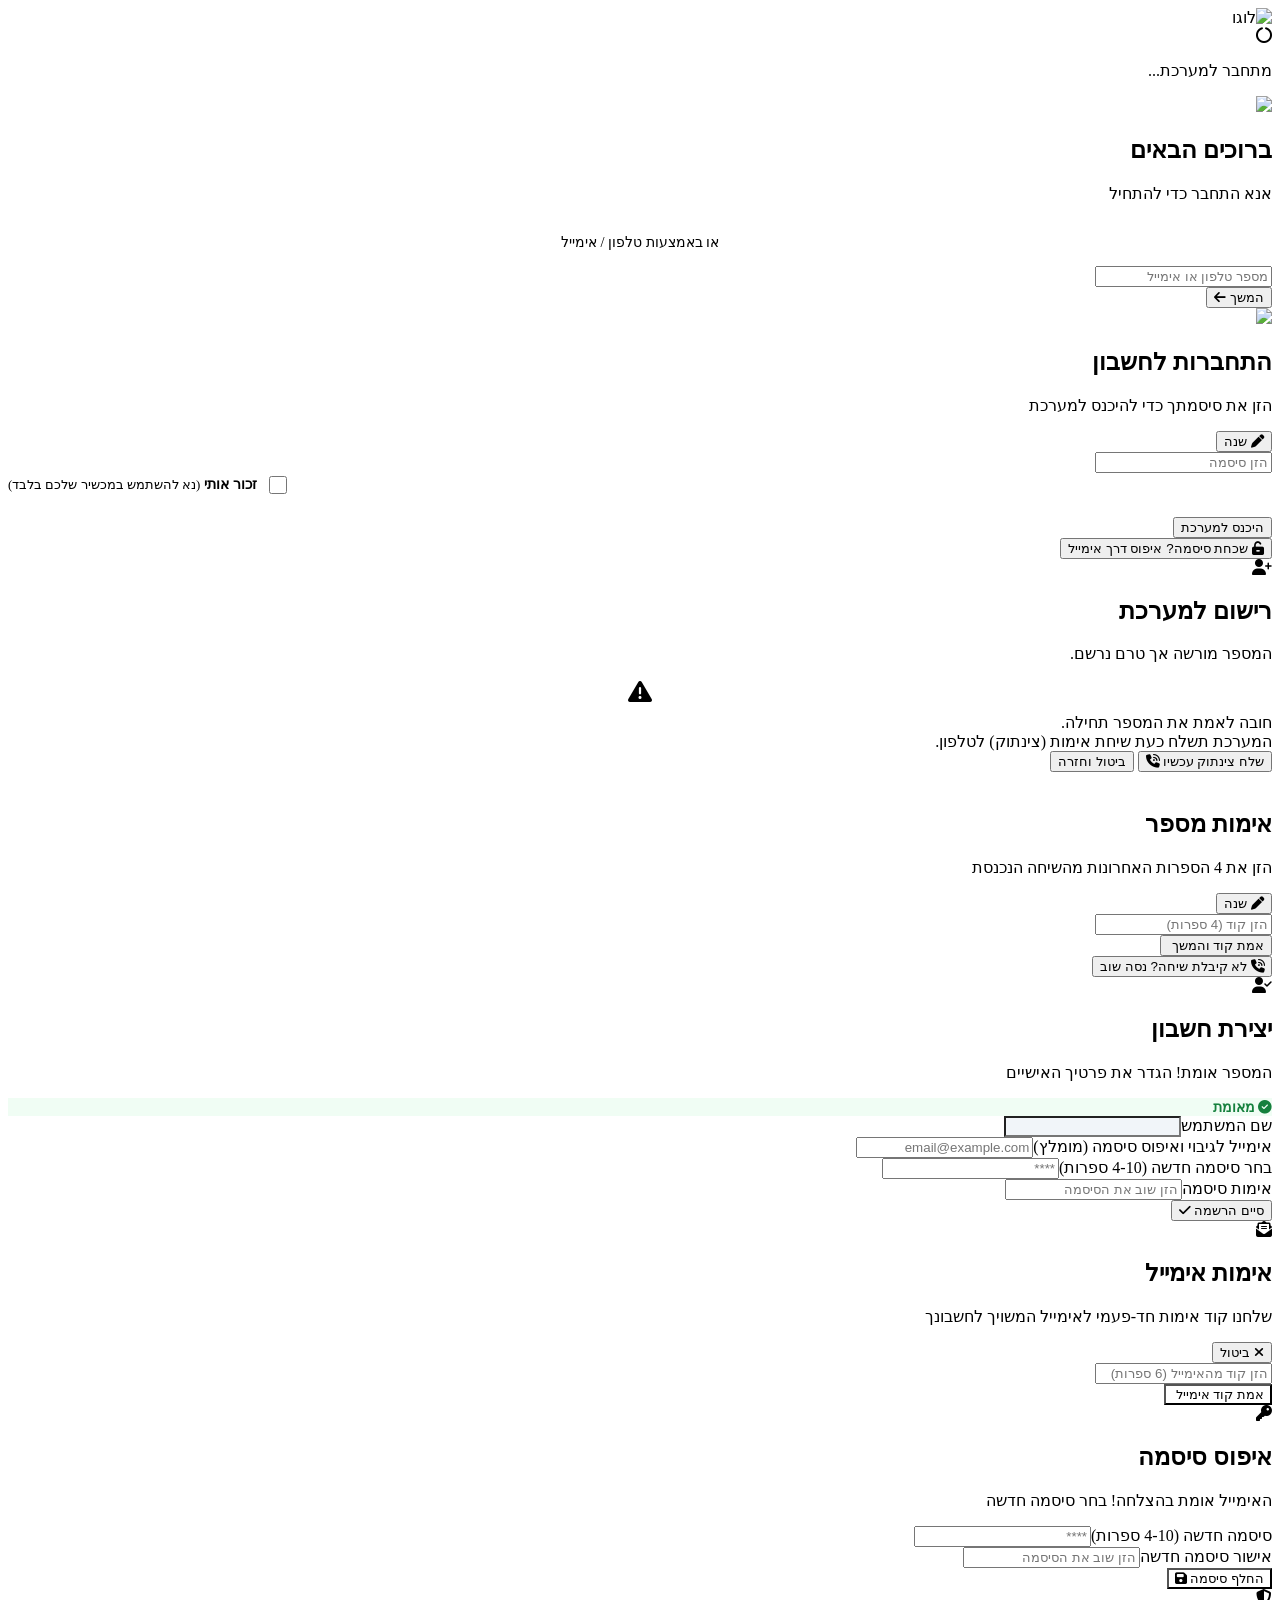
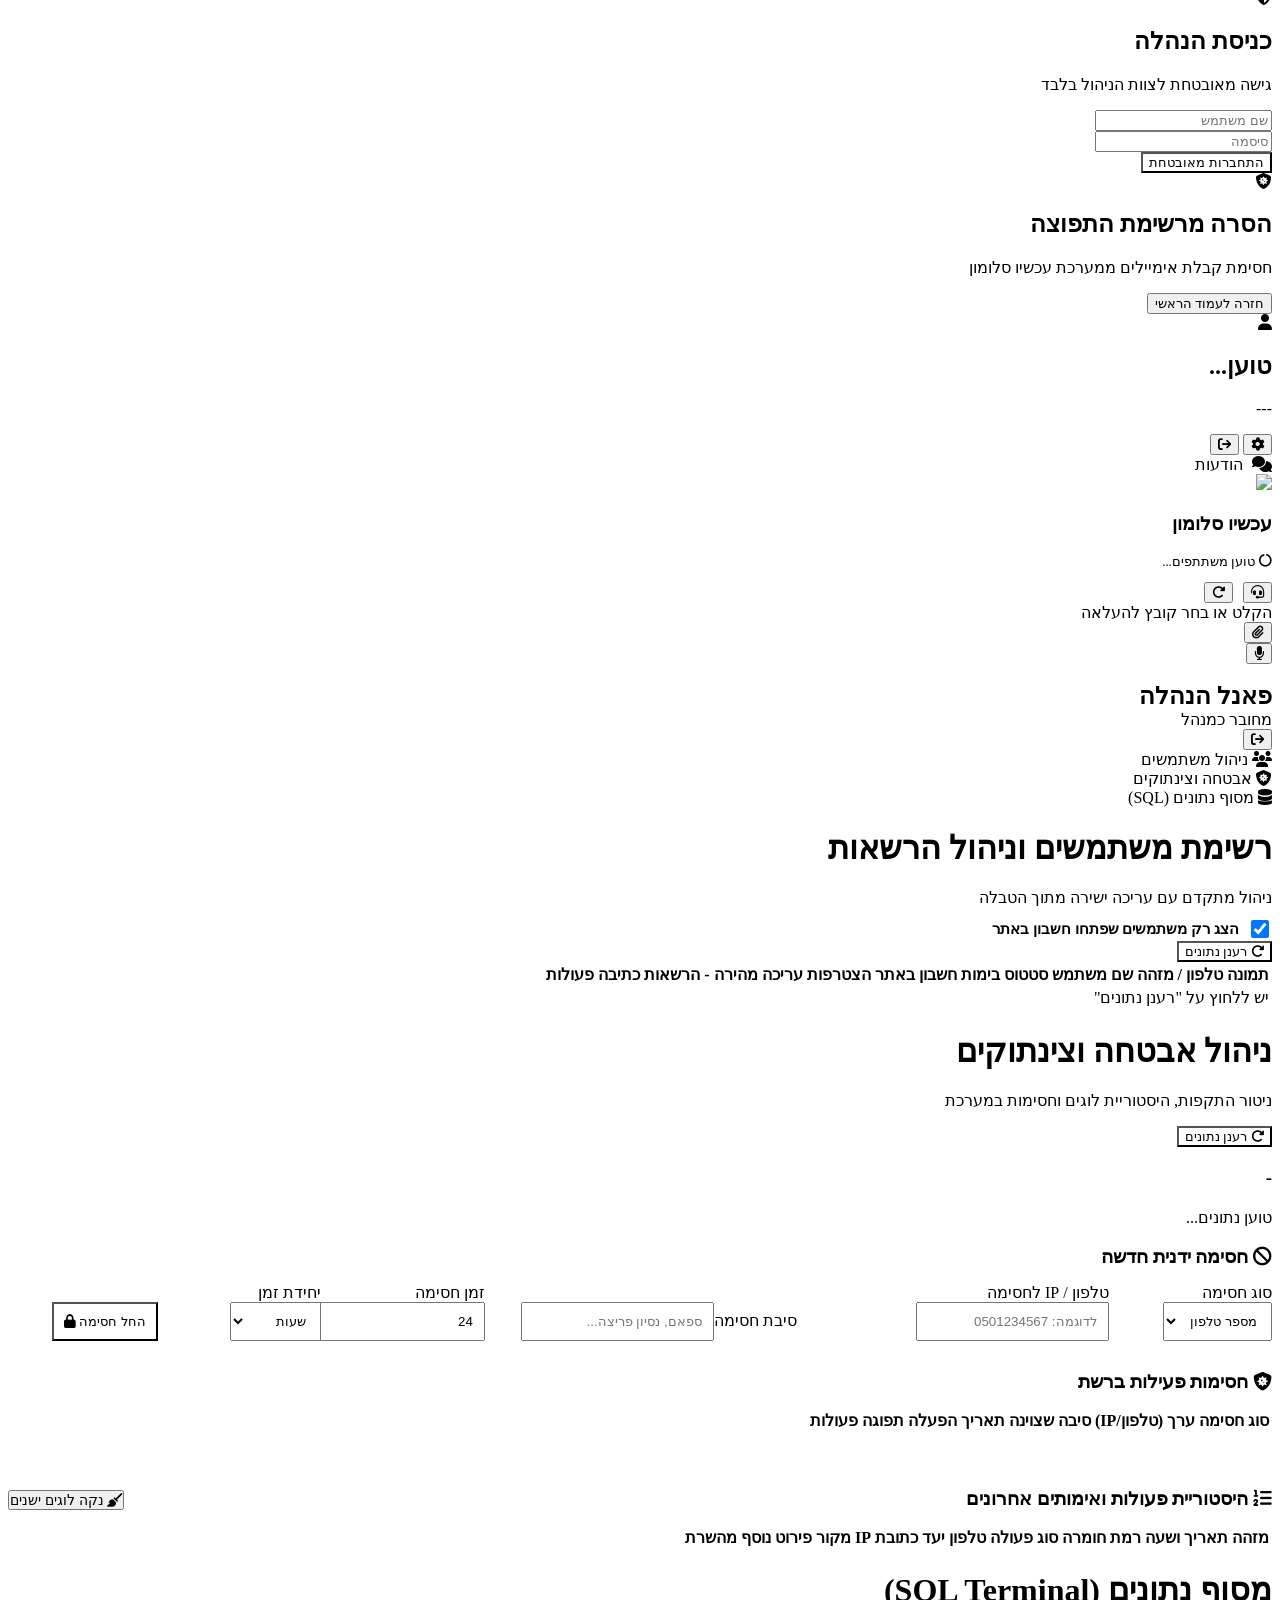
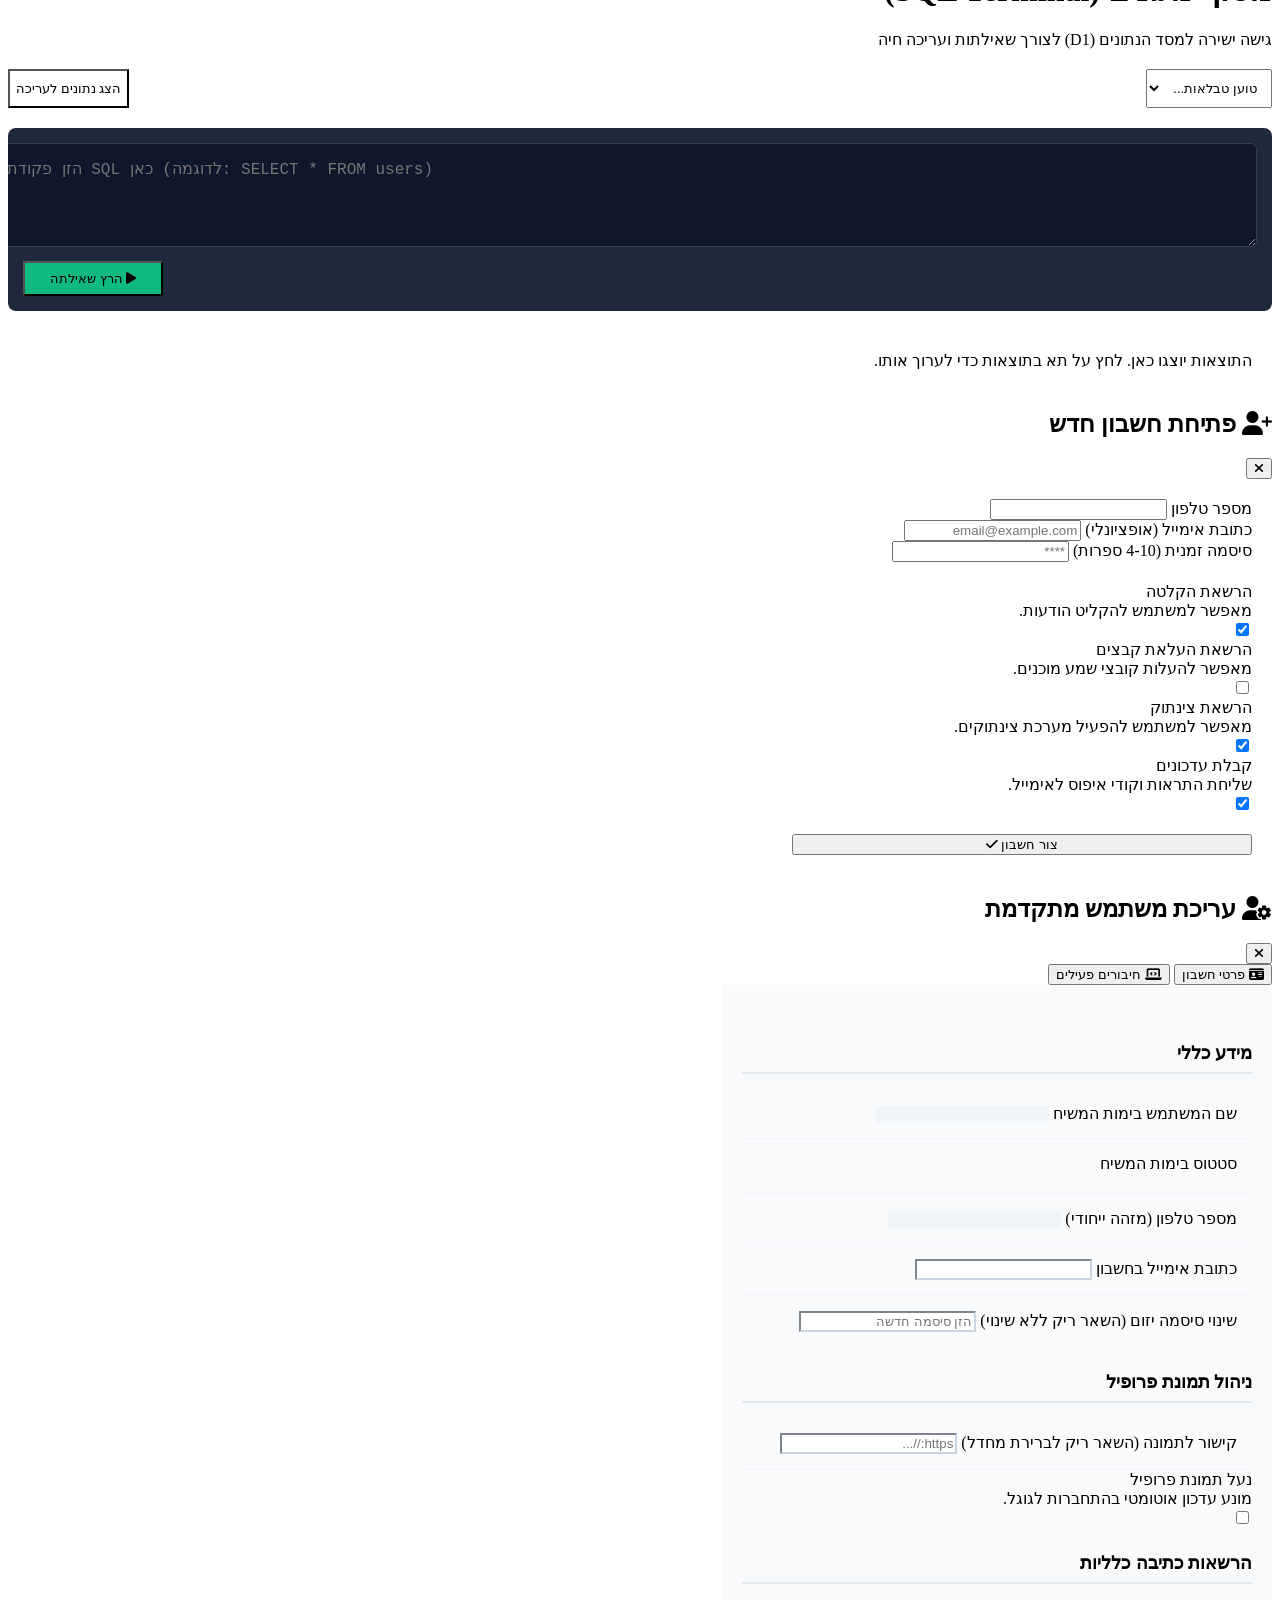
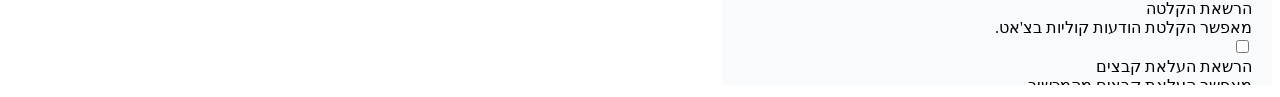
==== index.html @ b0373016 "Update index.html" ====
<!DOCTYPE html>
<html lang="he" dir="rtl">
<head>
    <meta charset="UTF-8">
    <meta name="viewport" content="width=device-width, initial-scale=1.0">
    <title>עכשיו סלומון</title>
    <link rel="icon" href="https://smt-tel-manager.netlify.app/salamon-logo.png" type="image/png">
    <link rel="stylesheet" href="https://cdnjs.cloudflare.com/ajax/libs/font-awesome/6.4.0/css/all.min.css">
    <link rel="stylesheet" href="/salamon/style.css">
    
    <script src="https://accounts.google.com/gsi/client" async defer></script>
    
    <style>
        @media (min-width: 769px) {
            .mobile-announcement-btn { display: none !important; }
        }
        @media (max-width: 768px) {
            .mobile-announcement-btn { 
                display: none !important; 
                align-items: center; 
                justify-content: center;
                background-color: var(--surface, #fff);
                color: var(--text-main, #333);
                border: 1px solid var(--border-color, #ccc);
                border-radius: 8px;
                padding: 6px 12px;
                font-size: 0.9rem;
                cursor: pointer;
            }
            .mobile-announcement-btn.active-btn {
                display: inline-flex !important;
                border-color: var(--secondary, #3b82f6);
                color: var(--secondary, #3b82f6);
            }
        }
        
        #admin-dash-view .app-main-area { overflow-y: auto !important; }
        #admin-dash-view .app-tab { overflow: visible !important; min-height: min-content; }

        /* SQL Terminal Styles */
        .sql-terminal {
            background: #1e293b;
            border-radius: 8px;
            padding: 15px;
            margin-bottom: 20px;
        }
        .sql-terminal textarea {
            width: 100%;
            background: #0f172a;
            color: #10b981;
            border: 1px solid #334155;
            padding: 15px;
            font-family: monospace;
            font-size: 1rem;
            border-radius: 6px;
            direction: ltr;
            resize: vertical;
        }
        .sql-terminal textarea:focus { outline: none; border-color: var(--secondary); }
        .sql-table th { background: #334155; color: #f8fafc; border-color: #475569; }
        .sql-table td { border-color: #e2e8f0; }
    </style>

    <script src="/salamon/client-main.js" defer></script>
    <script src="/salamon/client-auth.js" defer></script>
    <script src="/salamon/client-messages.js" defer></script>
    <script src="/salamon/client-audio.js" defer></script>
    <script src="/salamon/client-settings.js" defer></script>
    <script src="/salamon/client-admin.js" defer></script>
    <script src="/salamon/client-admin-advanced.js" defer></script>
    <script src="/salamon/client-ads.js" defer></script>
    <script src="/salamon/client-admin-ads.js" defer></script>
    <script src="/salamon/client-admin-chat.js" defer></script>
    <script src="/salamon/client-user-chat.js" defer></script>
</head>
<body>
    <div id="toast-container"></div>
    
    <div class="app-wrapper">
        <main id="initial-loader" class="view-section active">
            <div class="loader-container">
                <div class="auth-logo pulse-anim"><img src="https://smt-tel-manager.netlify.app/salamon-logo.png" alt="לוגו" class="protected-logo" draggable="false"></div>
                <i class="fa-solid fa-circle-notch fa-spin loader-spinner"></i>
                <p>מתחבר למערכת...</p>
            </div>
        </main>

        <main id="auth-layout" class="view-section">
            <div class="auth-container">
                <section id="init-view" class="auth-card">
                    <div class="auth-logo"><img src="https://smt-tel-manager.netlify.app/salamon-logo.png" class="protected-logo" draggable="false"></div>
                    <h2>ברוכים הבאים</h2>
                    <p class="subtitle">אנא התחבר כדי להתחיל</p>
                    <div id="alert-init" class="alert-box"></div>
                    <div id="googleSignInContainer" style="display: flex; justify-content: center; margin-bottom: 15px; margin-top: 15px;"></div>
                    <div class="divider" style="text-align: center; margin: 15px 0; color: var(--text-light); font-size: 0.9rem; position: relative;">
                        <span style="background: var(--surface); padding: 0 10px; position: relative; z-index: 1;">או באמצעות טלפון / אימייל</span>
                        <div style="position: absolute; top: 50%; left: 0; right: 0; height: 1px; background: var(--border-color); z-index: 0;"></div>
                    </div>
                    <form onsubmit="event.preventDefault(); checkIdentifier(event);">
                        <div class="form-group"><input type="text" id="init_id" required placeholder="מספר טלפון או אימייל" class="center-text ltr-input input-modern"></div>
                        <button type="submit" id="btn-init" class="btn-primary">המשך <i class="fa-solid fa-arrow-left"></i></button>
                    </form>
                </section>

                <section id="login-view" class="auth-card">
                    <div class="auth-logo"><img src="https://smt-tel-manager.netlify.app/salamon-logo.png" class="protected-logo" draggable="false"></div>
                    <h2>התחברות לחשבון</h2>
                    <p class="subtitle">הזן את סיסמתך כדי להיכנס למערכת</p>
                    <div id="alert-login" class="alert-box"></div>
                    <div class="locked-input-container"><span id="login_display_id"></span><button type="button" onclick="goBackToInit()"><i class="fa-solid fa-pen"></i> שנה</button></div>
                    <form onsubmit="event.preventDefault(); userLogin(event);">
                        <div class="form-group"><input type="password" id="login_pass" required placeholder="הזן סיסמה" class="input-modern center-text ltr-input"></div>
                        <div class="form-group" style="display: flex; align-items: center; justify-content: flex-start; gap: 8px; flex-direction: row-reverse; margin-bottom: 20px;">
                            <label for="login_remember" style="margin: 0; cursor: pointer; color: var(--text-main); font-weight: 600; font-size: 0.9rem;">זכור אותי <span style="color: var(--danger); font-size: 0.8rem; font-weight: normal;">(נא להשתמש במכשיר שלכם בלבד)</span></label>
                            <input type="checkbox" id="login_remember" style="width: 18px; height: 18px; cursor: pointer; accent-color: var(--play-out);">
                        </div>
                        <button type="submit" id="btn-login" class="btn-primary">היכנס למערכת</button>
                    </form>
                    <button type="button" class="btn-text forgot-pass-btn" id="btn-forgot-pass" onclick="forgotPassword()"><i class="fa-solid fa-unlock-keyhole"></i> שכחת סיסמה? איפוס דרך אימייל</button>
                </section>

                <section id="pre-verify-view" class="auth-card">
                    <div class="auth-icon"><i class="fa-solid fa-user-plus"></i></div>
                    <h2>רישום למערכת</h2>
                    <p class="subtitle">המספר <span id="pre_verify_phone" dir="ltr" style="font-weight:bold; color:var(--play-out);"></span> מורשה אך טרם נרשם.</p>
                    <div id="alert-pre-verify" class="alert-box"></div>
                    <div class="warning-box"><i class="fa-solid fa-triangle-exclamation" style="display:block; text-align:center; font-size:1.5rem; margin-bottom:10px;"></i> חובה לאמת את המספר תחילה.<br>המערכת תשלח כעת שיחת אימות (צינתוק) לטלפון.</div>
                    <button type="button" id="btn-approve-tzintuk" class="btn-primary" onclick="approveVerification()">שלח צינתוק עכשיו <i class="fa-solid fa-phone-volume"></i></button>
                    <button type="button" class="btn-text" onclick="goBackToInit()">ביטול וחזרה</button>
                </section>

                <section id="verify-view" class="auth-card">
                    <div class="auth-icon"><i class="fa-solid fa-phone-shield"></i></div>
                    <h2>אימות מספר</h2>
                    <p class="subtitle">הזן את 4 הספרות האחרונות מהשיחה הנכנסת</p>
                    <div id="alert-verify" class="alert-box"></div>
                    <div class="locked-input-container"><span id="verify_display_phone" dir="ltr" style="color: var(--play-out);"></span><button type="button" onclick="goBackToInit()"><i class="fa-solid fa-pen"></i> שנה</button></div>
                    <form onsubmit="event.preventDefault(); verifyPhoneCode(event);">
                        <div class="form-group"><input type="text" id="verify_code" required placeholder="הזן קוד (4 ספרות)" class="center-text ltr-input input-modern" maxlength="6"></div>
                        <button type="submit" id="btn-verify" class="btn-primary">אמת קוד והמשך <i class="fa-solid fa-shield-check"></i></button>
                    </form>
                    <button type="button" class="btn-text" onclick="resendVerification()"><i class="fa-solid fa-phone-volume"></i> לא קיבלת שיחה? נסה שוב</button>
                </section>

                <section id="register-view" class="auth-card">
                    <div class="auth-icon"><i class="fa-solid fa-user-check"></i></div>
                    <h2>יצירת חשבון</h2>
                    <p class="subtitle">המספר אומת! הגדר את פרטיך האישיים</p>
                    <div id="alert-register" class="alert-box"></div>
                    <div class="locked-input-container" style="background: #f0fdf4; border-color: #bbf7d0;"><span id="reg_display_phone"></span><span style="font-size: 0.85rem; color: #15803d; font-weight:bold;"><i class="fa-solid fa-circle-check"></i> מאומת</span></div>
                    <form onsubmit="event.preventDefault(); userRegister(event);">
                        <div class="form-group"><label>שם המשתמש</label><input type="text" id="reg_name" readonly class="input-modern" style="background:#f1f5f9; color:#64748b; cursor:not-allowed;"></div>
                        <div class="form-group"><label>אימייל לגיבוי ואיפוס סיסמה (מומלץ)</label><input type="email" id="reg_email" placeholder="email@example.com" class="ltr-input input-modern"></div>
                        <div class="form-group"><label>בחר סיסמה חדשה (4-10 ספרות)</label><input type="password" id="reg_password" required placeholder="****" class="input-modern center-text ltr-input"></div>
                        <div class="form-group"><label>אימות סיסמה</label><input type="password" id="reg_password_confirm" required placeholder="הזן שוב את הסיסמה" class="input-modern center-text ltr-input"></div>
                        <button type="submit" id="btn-register" class="btn-primary">סיים הרשמה <i class="fa-solid fa-check"></i></button>
                    </form>
                </section>

                <section id="reset-verify-view" class="auth-card">
                    <div class="auth-icon" style="color: var(--secondary);"><i class="fa-solid fa-envelope-open-text"></i></div>
                    <h2>אימות אימייל</h2>
                    <p class="subtitle">שלחנו קוד אימות חד-פעמי לאימייל המשויך לחשבונך</p>
                    <div id="alert-reset-verify" class="alert-box"></div>
                    <div class="locked-input-container"><span id="reset_display_id" dir="ltr"></span><button type="button" onclick="goBackToInit()"><i class="fa-solid fa-xmark"></i> ביטול</button></div>
                    <form onsubmit="event.preventDefault(); verifyResetCode(event);">
                        <div class="form-group"><input type="text" id="reset_verify_code" required placeholder="הזן קוד מהאימייל (6 ספרות)" class="center-text ltr-input input-modern" maxlength="6"></div>
                        <button type="submit" id="btn-reset-verify" class="btn-primary" style="background: var(--secondary);">אמת קוד אימייל <i class="fa-solid fa-shield-check"></i></button>
                    </form>
                </section>

                <section id="reset-confirm-view" class="auth-card">
                    <div class="auth-icon" style="color: var(--secondary);"><i class="fa-solid fa-key"></i></div>
                    <h2>איפוס סיסמה</h2>
                    <p class="subtitle">האימייל אומת בהצלחה! בחר סיסמה חדשה</p>
                    <div id="alert-reset-confirm" class="alert-box"></div>
                    <form onsubmit="event.preventDefault(); confirmNewPassword(event);">
                        <div class="form-group"><label>סיסמה חדשה (4-10 ספרות)</label><input type="password" id="new_reset_pass" required placeholder="****" class="input-modern center-text ltr-input"></div>
                        <div class="form-group"><label>אישור סיסמה חדשה</label><input type="password" id="new_reset_pass_confirm" required placeholder="הזן שוב את הסיסמה" class="input-modern center-text ltr-input"></div>
                        <button type="submit" id="btn-reset-confirm" class="btn-primary" style="background: var(--secondary);">החלף סיסמה <i class="fa-solid fa-floppy-disk"></i></button>
                    </form>
                </section>

                <section id="admin-login-view" class="auth-card">
                    <div class="auth-icon" style="color: var(--secondary);"><i class="fa-solid fa-shield-halved"></i></div>
                    <h2>כניסת הנהלה</h2>
                    <p class="subtitle">גישה מאובטחת לצוות הניהול בלבד</p>
                    <div id="alert-admin-login" class="alert-box"></div>
                    <form onsubmit="event.preventDefault(); adminLogin(event);">
                        <div class="form-group"><input type="text" id="admin_user" required placeholder="שם משתמש" class="ltr-input input-modern"></div>
                        <div class="form-group"><input type="password" id="admin_pass" required placeholder="סיסמה" class="input-modern ltr-input"></div>
                        <button type="submit" id="btn-admin-login" class="btn-primary" style="background: var(--secondary);">התחברות מאובטחת</button>
                    </form>
                </section>

                <section id="unsubscribe-view" class="auth-card">
                    <div class="auth-icon" style="color: var(--danger);"><i class="fa-solid fa-shield-virus"></i></div>
                    <h2 style="color: var(--danger);">הסרה מרשימת התפוצה</h2>
                    <p class="subtitle">חסימת קבלת אימיילים ממערכת עכשיו סלומון</p>
                    <div id="alert-unsubscribe" class="alert-box"></div>
                    <div id="unsubscribe-details" style="display: none; background: #f8fafc; border: 1px solid #e2e8f0; border-radius: 8px; padding: 15px; text-align: right; margin-bottom: 20px;">
                        <p style="margin-bottom: 10px; font-size: 0.95rem; color: var(--text-main);">הקישור שברשותך אומת. הפעולה תחסום לאלתר שליחת הודעות מערכת לכתובת:</p>
                        <div style="font-weight: 700; font-size: 1.1rem; color: var(--danger); margin-bottom: 15px; direction: ltr; text-align: center;" id="unsub_email_display"></div>
                        <p style="font-size: 0.85rem; color: var(--text-light); margin-bottom: 5px;">חשבון מקושר: <span id="unsub_name_display" style="font-weight: bold;"></span></p>
                        <p style="font-size: 0.85rem; color: var(--text-light);">טלפון מזוהה: <span id="unsub_phone_display" dir="ltr" style="font-weight: bold;"></span></p>
                    </div>
                    <button type="button" id="btn-confirm-unsubscribe" class="btn-primary" style="background: var(--danger); display: none;" onclick="confirmUnsubscribeAction()">כן, חסום כתובת זו <i class="fa-solid fa-lock"></i></button>
                    <button type="button" class="btn-text" onclick="window.location.href='/salamon'">חזרה לעמוד הראשי</button>
                </section>
            </div>
        </main>

        <main id="user-dash-view" class="view-section app-layout">
            <aside class="app-sidebar">
                <div class="sidebar-header">
                    <div class="user-profile-wrap">
                        <div class="avatar"><i class="fa-solid fa-user"></i></div>
                        <div class="user-details">
                            <h2 id="ui-user-name">טוען...</h2>
                            <p id="ui-user-phone">---</p>
                        </div>
                        <div id="ui-auth-badges" style="display: flex; flex-direction: column; gap: 4px; margin-right: 8px;"></div>
                    </div>
                    <div class="sidebar-actions">
                        <span id="ui-tzintuk-icon" style="font-size: 1.05rem; display: flex; align-items: center; margin-left: 4px;"></span>
                        <button title="הגדרות חשבון מתקדמות" onclick="openUserSettingsModal()"><i class="fa-solid fa-gear"></i></button>
                        <button title="התנתק" class="logout-btn" onclick="logout()"><i class="fa-solid fa-arrow-right-from-bracket"></i></button>
                    </div>
                </div>
                <nav class="nav-menu">
                    <div class="nav-item active" id="tab-btn-messages" onclick="switchUserTab('messages')"><i class="fa-solid fa-comments"></i> <span style="margin-right: 5px;">הודעות</span></div>
                </nav>
                <div id="desktop-announcement" class="desktop-announcement-box"></div>
            </aside>

            <div class="app-main-area">
                <div id="tab-messages" class="app-tab active">
                    <div class="chat-header-fixed">
                        <div class="header-title-group">
                            <div class="header-icon"><img src="https://smt-tel-manager.netlify.app/salamon-logo.png" class="protected-logo" draggable="false"></div>
                            <div class="header-title">
                                <h3>עכשיו סלומון</h3>
                                <p id="header-system-stats" style="color: var(--text-light); font-size: 0.8rem; display: flex; align-items: center;"><i class="fa-solid fa-circle-notch fa-spin" style="margin-left: 4px;"></i> טוען משתתפים...</p>
                            </div>
                        </div>
                        <div style="display: flex; align-items: center; gap: 10px;">
                            <button class="mobile-announcement-btn" id="mobile-announcement-btn-id" onclick="openAnnouncementModal()"><i class="fa-solid fa-bullhorn"></i> <span style="margin-right:4px;">מודעה</span></button>
                            
                            <!-- כפתור הצ'אט החדש -->
                            <button class="icon-btn" id="user-chat-open-btn" onclick="openUserChatModal()" style="position:relative;" title="צ'אט עם ההנהלה">
                                <i class="fa-solid fa-headset"></i>
                                <span id="user-chat-badge" style="display:none; position:absolute; top:-4px; right:-4px; background:var(--danger); color:white; border-radius:50%; width:18px; height:18px; font-size:10px; font-weight:bold; align-items:center; justify-content:center; border: 2px solid var(--header-bg);">0</span>
                            </button>
                            
                            <button class="icon-btn" onclick="loadMessages(); loadSystemStats();" title="רענן"><i class="fa-solid fa-rotate-right"></i></button>
                        </div>
                    </div>
                    <div id="messages-container"></div>
                    <div id="chat-upload-area" class="chat-upload-area">
                        <div class="chat-input-wrapper">
                            <div class="upload-status" id="chat-upload-status">הקלט או בחר קובץ להעלאה</div>
                            <button class="upload-btn attach-btn" id="chat-attach-btn" onclick="attemptFileUpload()" title="בחר קובץ מהמכשיר"><i class="fa-solid fa-paperclip"></i></button>
                            <input type="file" id="chat-file-input" accept="audio/*" style="display: none;" onchange="handleFileUpload(event)">
                        </div>
                        <button class="upload-btn record-btn" id="chat-record-btn" onclick="toggleChatRecording()" title="הקלט הודעה"><i class="fa-solid fa-microphone"></i></button>
                    </div>
                </div>
            </div>
        </main>

        <main id="admin-dash-view" class="view-section app-layout">
            <aside class="app-sidebar" style="border-top: 4px solid var(--secondary);">
                <div class="sidebar-header">
                    <div class="user-profile-wrap">
                        <div class="avatar" style="background: var(--secondary); border: none;"><i class="fa-solid fa-shield-halved" style="color:white;"></i></div>
                        <div class="user-details"><h2 style="margin:0; padding:0;">פאנל הנהלה</h2><p style="margin:0; padding:0;">מחובר כמנהל</p></div>
                    </div>
                    <div class="sidebar-actions">
                        <button title="התנתק" class="logout-btn" onclick="logout()"><i class="fa-solid fa-arrow-right-from-bracket"></i></button>
                    </div>
                </div>
                <nav class="nav-menu admin-sidebar-menu">
                    <div class="nav-item active" id="tab-btn-users" onclick="switchAdminTab('users')"><i class="fa-solid fa-users"></i> <span>ניהול משתמשים</span></div>
                    <div class="nav-item" id="tab-btn-tzintuk" onclick="switchAdminTab('tzintuk')"><i class="fa-solid fa-shield-virus"></i> <span>אבטחה וצינתוקים</span></div>
                    <div class="nav-item" id="tab-btn-sql" onclick="switchAdminTab('sql')"><i class="fa-solid fa-database"></i> <span>מסוף נתונים (SQL)</span></div>
                </nav>
            </aside>

            <div class="app-main-area" style="background: #fff;">
                <div id="tab-admin-users" class="app-tab scrollable-tab active">
                    <div class="admin-top-bar">
                        <div>
                            <h1>רשימת משתמשים וניהול הרשאות</h1>
                            <p class="subtitle" style="margin-bottom: 5px;">ניהול מתקדם עם עריכה ישירה מתוך הטבלה</p>
                            <label style="display: flex; align-items: center; gap: 8px; margin-top: 10px; font-weight: bold; cursor: pointer; font-size: 0.95rem; color: var(--secondary);">
                                <input type="checkbox" id="filter_web_users" checked onchange="renderAdminUsersTable()" style="width: 18px; height: 18px; accent-color: var(--secondary);">
                                הצג רק משתמשים שפתחו חשבון באתר
                            </label>
                        </div>
                        <button onclick="loadAdminUsers()" class="btn-primary small-btn" id="btn-refresh-users" style="width: auto; background: var(--secondary);"><i class="fa-solid fa-rotate-right"></i> רענן נתונים</button>
                    </div>
                    <div class="table-wrapper">
                        <table class="modern-table">
                            <thead><tr>
                                <th>תמונה</th>
                                <th>טלפון / מזהה</th>
                                <th>שם משתמש</th>
                                <th>סטטוס בימות</th>
                                <th>חשבון באתר</th>
                                <th>הצטרפות</th>
                                <th style="text-align: center;">עריכה מהירה - הרשאות כתיבה</th>
                                <th>פעולות</th>
                            </tr></thead>
                            <tbody id="admin-users-table-body"><tr><td colspan="8" class="empty-state">יש ללחוץ על "רענן נתונים"</td></tr></tbody>
                        </table>
                    </div>
                </div>

                <div id="tab-admin-tzintuk" class="app-tab scrollable-tab">
                    <div class="admin-top-bar" style="margin-bottom: 20px;">
                        <div><h1>ניהול אבטחה וצינתוקים</h1><p class="subtitle">ניטור התקפות, היסטוריית לוגים וחסימות במערכת</p></div>
                        <button onclick="refreshTzintukData()" id="btn-refresh-tzintuk" class="btn-primary small-btn" style="width: auto; background: var(--text-main);"><i class="fa-solid fa-rotate-right"></i> רענן נתונים</button>
                    </div>
                    <div class="dashboard-stats" id="security-stats"><div class="stat-card"><div class="stat-info"><h3>-</h3><p>טוען נתונים...</p></div></div></div>
                    <div class="settings-card" style="max-width: 100%; border-color: var(--danger); margin-bottom: 30px;">
                        <h3 style="color: var(--danger); margin-bottom: 15px;"><i class="fa-solid fa-ban"></i> חסימה ידנית חדשה</h3>
                        <form id="manual-block-form" onsubmit="submitManualBlock(event);" style="display: flex; flex-wrap: wrap; gap: 15px; align-items: flex-end;">
                            <div class="form-group" style="flex: 1; min-width: 120px; margin:0;"><label>סוג חסימה</label><select id="block_type" class="input-modern" style="padding: 10px;"><option value="phone">מספר טלפון</option><option value="ip">כתובת IP</option></select></div>
                            <div class="form-group" style="flex: 2; min-width: 200px; margin:0;"><label>טלפון / IP לחסימה</label><input type="text" id="block_value" required class="ltr-input input-modern" style="padding: 10px;" placeholder="לדוגמה: 0501234567"></div>
                            <div class="form-group" style="flex: 2; min-width: 200px; margin:0;"><label>סיבת חסימה</label><input type="text" id="block_reason" class="input-modern" style="padding: 10px;" placeholder="ספאם, נסיון פריצה..."></div>
                            <div class="form-group" style="flex: 1; min-width: 100px; margin:0;"><label>זמן חסימה</label><input type="number" id="block_duration" value="24" required class="input-modern center-text" style="padding: 10px;"></div>
                            <div class="form-group" style="flex: 1; min-width: 120px; margin:0;"><label>יחידת זמן</label><select id="block_unit" class="input-modern" style="padding: 10px;"><option value="hours">שעות</option><option value="minutes">דקות</option><option value="days">ימים</option><option value="permanent">לצמיתות</option></select></div>
                            <div class="form-group" style="flex: 1; min-width: 150px; margin:0;"><button type="submit" id="btn-submit-block" class="btn-primary" style="background: var(--danger); padding: 10px;">החל חסימה <i class="fa-solid fa-lock"></i></button></div>
                        </form>
                    </div>
                    <h3 style="margin-bottom: 15px; color: var(--text-dark);"><i class="fa-solid fa-shield-virus"></i> חסימות פעילות ברשת</h3>
                    <div class="table-wrapper" style="margin-bottom: 40px; overflow: visible;">
                        <table class="modern-table">
                            <thead><tr><th>סוג חסימה</th><th>ערך (טלפון/IP)</th><th>סיבה שצוינה</th><th>תאריך הפעלה</th><th>תפוגה</th><th>פעולות</th></tr></thead>
                            <tbody id="admin-blocks-table-body"></tbody>
                        </table>
                    </div>
                    <div style="display: flex; justify-content: space-between; align-items: flex-end; margin-bottom: 15px; padding-top: 15px;">
                        <h3 style="color: var(--text-dark); margin: 0;"><i class="fa-solid fa-list-ol"></i> היסטוריית פעולות ואימותים אחרונים</h3>
                        <button onclick="cleanOldLogs()" id="btn-clean-logs" class="btn-text" style="font-size: 0.85rem; padding: 0; width: auto;"><i class="fa-solid fa-broom"></i> נקה לוגים ישנים</button>
                    </div>
                    <div class="table-wrapper" style="overflow: visible;">
                        <table class="modern-table">
                            <thead><tr><th>מזהה</th><th>תאריך ושעה</th><th>רמת חומרה</th><th>סוג פעולה</th><th>טלפון יעד</th><th>כתובת IP מקור</th><th>פירוט נוסף מהשרת</th></tr></thead>
                            <tbody id="admin-logs-table-body"></tbody>
                        </table>
                    </div>
                </div>

                <div id="tab-admin-sql" class="app-tab scrollable-tab">
                    <div class="admin-top-bar" style="margin-bottom: 20px;">
                        <div>
                            <h1>מסוף נתונים (SQL Terminal)</h1>
                            <p class="subtitle">גישה ישירה למסד הנתונים (D1) לצורך שאילתות ועריכה חיה</p>
                        </div>
                    </div>

                    <div style="display: flex; gap: 15px; margin-bottom: 20px;">
                        <div class="form-group" style="flex: 1; margin: 0;">
                            <select id="sql_table_select" class="input-modern" style="padding: 10px;">
                                <option value="">טוען טבלאות...</option>
                            </select>
                        </div>
                        <button type="button" class="btn-primary" style="width: auto; background: var(--secondary);" onclick="executeQuickTableQuery()">הצג נתונים לעריכה</button>
                    </div>

                    <div class="sql-terminal">
                        <form onsubmit="executeSqlQuery(event)">
                            <textarea id="sql_query_input" rows="4" placeholder="הזן פקודת SQL כאן (לדוגמה: SELECT * FROM users)"></textarea>
                            <div style="display: flex; justify-content: flex-end; margin-top: 10px;">
                                <button type="submit" id="btn-run-sql" class="btn-primary" style="width: auto; background: #10b981; padding: 8px 25px;"><i class="fa-solid fa-play"></i> הרץ שאילתה</button>
                            </div>
                        </form>
                    </div>

                    <div id="sql_error_container" class="alert-box error" style="display: none; direction: ltr; text-align: left;"></div>
                    <div id="sql_meta_container" style="margin-bottom: 15px; font-weight: bold; font-size: 0.9rem;"></div>
                    
                    <div class="table-wrapper" style="overflow: visible;" id="sql_results_container">
                        <div class="empty-state" style="padding: 20px;">התוצאות יוצגו כאן. לחץ על תא בתוצאות כדי לערוך אותו.</div>
                    </div>
                </div>

            </div>
        </main>
    </div> 
    
    <div class="modal-overlay" id="adminCreateUserModal">
        <div class="modal-content professional-modal" style="max-width: 500px;">
            <div class="modal-header">
                <h2><i class="fa-solid fa-user-plus"></i> פתיחת חשבון חדש</h2>
                <button class="close-modal-btn" onclick="closeCreateUserModal()" type="button"><i class="fa-solid fa-xmark"></i></button>
            </div>
            <div style="padding: 0;">
                <div id="alert-admin-create" class="alert-box" style="margin: 20px 20px 0;"></div>
                <form onsubmit="submitAdminCreateUser(event)">
                    
                    <div class="clean-settings-card" style="margin: 20px; border: none; box-shadow: none;">
                        <div class="form-group">
                            <label>מספר טלפון</label>
                            <input type="text" id="create_phone" required class="input-modern ltr-input">
                        </div>
                        <div class="form-group">
                            <label>כתובת אימייל (אופציונלי)</label>
                            <input type="email" id="create_email" class="input-modern ltr-input" placeholder="email@example.com">
                        </div>
                        <div class="form-group">
                            <label>סיסמה זמנית (4-10 ספרות)</label>
                            <input type="password" id="create_password" required class="input-modern center-text ltr-input" placeholder="****">
                        </div>
                    </div>

                    <div class="clean-settings-card" style="margin: 0 20px 20px;">
                        <div class="clean-settings-row">
                            <div class="clean-settings-text">
                                <div class="setting-title">הרשאת הקלטה</div>
                                <div class="setting-desc">מאפשר למשתמש להקליט הודעות.</div>
                            </div>
                            <div class="clean-settings-control">
                                <label class="clean-switch"><input type="checkbox" id="create_can_record" checked><span class="slider"></span></label>
                            </div>
                        </div>
                        <div class="clean-settings-row">
                            <div class="clean-settings-text">
                                <div class="setting-title">הרשאת העלאת קבצים</div>
                                <div class="setting-desc">מאפשר להעלות קובצי שמע מוכנים.</div>
                            </div>
                            <div class="clean-settings-control">
                                <label class="clean-switch"><input type="checkbox" id="create_can_upload"><span class="slider"></span></label>
                            </div>
                        </div>
                        <div class="clean-settings-row">
                            <div class="clean-settings-text">
                                <div class="setting-title">הרשאת צינתוק</div>
                                <div class="setting-desc">מאפשר למשתמש להפעיל מערכת צינתוקים.</div>
                            </div>
                            <div class="clean-settings-control">
                                <label class="clean-switch"><input type="checkbox" id="create_can_tzintuk" checked><span class="slider"></span></label>
                            </div>
                        </div>
                        <div class="clean-settings-row">
                            <div class="clean-settings-text">
                                <div class="setting-title">קבלת עדכונים</div>
                                <div class="setting-desc">שליחת התראות וקודי איפוס לאימייל.</div>
                            </div>
                            <div class="clean-settings-control">
                                <label class="clean-switch"><input type="checkbox" id="create_receive_emails" checked><span class="slider"></span></label>
                            </div>
                        </div>
                    </div>
                    
                    <div style="padding: 0 20px 20px;">
                        <button type="submit" id="btn-submit-create-user" class="btn-pro-primary" style="width: 100%;">צור חשבון <i class="fa-solid fa-check"></i></button>
                    </div>
                </form>
            </div>
        </div>
    </div>

    <div class="modal-overlay" id="adminUserProfileModal">
        <div class="modal-content professional-modal" style="max-width: 550px; display: flex; flex-direction: column; max-height: 90vh;">
            <div class="modal-header">
                <h2><i class="fa-solid fa-user-gear"></i> עריכת משתמש מתקדמת</h2>
                <button class="close-modal-btn" onclick="closeUserProfileModal()" type="button"><i class="fa-solid fa-xmark"></i></button>
            </div>
            <div class="settings-tabs">
                <button class="settings-tab-btn active" onclick="switchAdminProfileTab('info')" type="button"><i class="fa-solid fa-id-card"></i> פרטי חשבון</button>
                <button class="settings-tab-btn" onclick="switchAdminProfileTab('sessions')" type="button"><i class="fa-solid fa-laptop-code"></i> חיבורים פעילים</button>
            </div>
            <div style="background: #f8fafc; padding: 20px 20px 0 20px; flex-shrink: 0;">
                <div id="alert-admin-profile" class="alert-box" style="margin-bottom: 0;"></div>
            </div>
            <div style="padding: 20px; overflow-y: auto; background: #f8fafc; flex: 1;">
                
                <div id="tab-admin-profile-info">
                    <form onsubmit="submitAdminUserUpdate(event)">
                        
                        <h3 style="font-size: 1.1rem; margin-bottom: 15px; color: var(--text-dark); border-bottom: 2px solid #e2e8f0; padding-bottom: 8px; font-weight: 800;">מידע כללי</h3>
                        <div class="clean-settings-card">
                            <div class="form-group" style="padding: 15px; margin: 0; border-bottom: 1px solid #f1f5f9;">
                                <label>שם המשתמש בימות המשיח</label>
                                <input type="text" id="prof_name" readonly class="input-modern" style="background:#f1f5f9; color:#64748b; cursor:not-allowed; border:none;">
                            </div>
                            <div class="form-group" style="padding: 15px; margin: 0; border-bottom: 1px solid #f1f5f9;">
                                <label>סטטוס בימות המשיח</label>
                                <div id="prof_yemot_status" style="margin-top: 5px;"></div>
                            </div>
                            <div class="form-group" style="padding: 15px; margin: 0; border-bottom: 1px solid #f1f5f9;">
                                <label>מספר טלפון (מזהה ייחודי)</label>
                                <input type="text" id="prof_phone" readonly class="input-modern ltr-input" style="background:#f1f5f9; color:#64748b; cursor:not-allowed; border:none;">
                                <input type="hidden" id="prof_phone_hidden">
                            </div>
                            <div class="form-group" style="padding: 15px; margin: 0; border-bottom: 1px solid #f1f5f9;">
                                <label>כתובת אימייל בחשבון</label>
                                <input type="email" id="prof_email" class="input-modern ltr-input" style="border-color: #cbd5e1;">
                            </div>
                            <div class="form-group" style="padding: 15px; margin: 0;">
                                <label>שינוי סיסמה יזום (השאר ריק ללא שינוי)</label>
                                <input type="password" id="prof_password" class="input-modern center-text ltr-input" placeholder="הזן סיסמה חדשה" style="border-color: #cbd5e1;">
                            </div>
                        </div>

                        <h3 style="margin-top:25px; font-size: 1.1rem; margin-bottom: 15px; color: var(--text-dark); border-bottom: 2px solid #e2e8f0; padding-bottom: 8px; font-weight: 800;">ניהול תמונת פרופיל</h3>
                        <div class="clean-settings-card">
                            <div class="form-group" style="padding: 15px; margin: 0; border-bottom: 1px solid #f1f5f9;">
                                <label>קישור לתמונה (השאר ריק לברירת מחדל)</label>
                                <input type="url" id="prof_picture_url" class="input-modern ltr-input" placeholder="https://..." style="border-color: #cbd5e1;">
                            </div>
                            <div class="clean-settings-row">
                                <div class="clean-settings-text">
                                    <div class="setting-title">נעל תמונת פרופיל</div>
                                    <div class="setting-desc">מונע עדכון אוטומטי בהתחברות לגוגל.</div>
                                </div>
                                <div class="clean-settings-control">
                                    <label class="clean-switch"><input type="checkbox" id="prof_lock_picture"><span class="slider"></span></label>
                                </div>
                            </div>
                        </div>

                        <h3 style="margin-top:25px; font-size: 1.1rem; margin-bottom: 15px; color: var(--text-dark); border-bottom: 2px solid #e2e8f0; padding-bottom: 8px; font-weight: 800;">הרשאות כתיבה כלליות</h3>
                        <div class="clean-settings-card">
                            <div class="clean-settings-row">
                                <div class="clean-settings-text">
                                    <div class="setting-title">הרשאת הקלטה</div>
                                    <div class="setting-desc">מאפשר הקלטת הודעות קוליות בצ'אט.</div>
                                </div>
                                <div class="clean-settings-control">
                                    <label class="clean-switch"><input type="checkbox" id="prof_can_record"><span class="slider"></span></label>
                                </div>
                            </div>
                            <div class="clean-settings-row">
                                <div class="clean-settings-text">
                                    <div class="setting-title">הרשאת העלאת קבצים</div>
                                    <div class="setting-desc">מאפשר העלאת קבצים מהמכשיר.</div>
                                </div>
                                <div class="clean-settings-control">
                                    <label class="clean-switch"><input type="checkbox" id="prof_can_upload"><span class="slider"></span></label>
                                </div>
                            </div>
                            <div class="clean-settings-row">
                                <div class="clean-settings-text">
                                    <div class="setting-title">הרשאת הפעלת צינתוקים</div>
                                    <div class="setting-desc">מאפשר שליחת פקודות צינתוק.</div>
                                </div>
                                <div class="clean-settings-control">
                                    <label class="clean-switch"><input type="checkbox" id="prof_can_tzintuk"><span class="slider"></span></label>
                                </div>
                            </div>
                            <div class="clean-settings-row">
                                <div class="clean-settings-text">
                                    <div class="setting-title">קבלת עדכוני אימייל</div>
                                    <div class="setting-desc">שליחת התראות וקודי איפוס למשתמש.</div>
                                </div>
                                <div class="clean-settings-control">
                                    <label class="clean-switch"><input type="checkbox" id="prof_receive_emails"><span class="slider"></span></label>
                                </div>
                            </div>
                            <div class="clean-settings-row">
                                <div class="clean-settings-text">
                                    <div class="setting-title">כניסה באמצעות Google בלבד</div>
                                    <div class="setting-desc">חסום התחברות עם סיסמה.</div>
                                </div>
                                <div class="clean-settings-control">
                                    <label class="clean-switch"><input type="checkbox" id="prof_google_only"><span class="slider"></span></label>
                                </div>
                            </div>
                        </div>

                        <h3 style="margin-top:25px; font-size: 1.1rem; margin-bottom: 15px; color: var(--secondary); border-bottom: 2px solid #e2e8f0; padding-bottom: 8px; font-weight: 800;">חסימות השמעת הודעות</h3>
                        <div class="clean-settings-card">
                            <div class="clean-settings-row">
                                <div class="clean-settings-text">
                                    <div class="setting-title">הרשאת האזנה כללית</div>
                                    <div class="setting-desc">מכובה = המשתמש לא יראה או ישמע הודעות כלל.</div>
                                </div>
                                <div class="clean-settings-control">
                                    <label class="clean-switch"><input type="checkbox" id="prof_can_listen"><span class="slider"></span></label>
                                </div>
                            </div>
                            <div class="form-group" style="padding: 15px; margin: 0; border-bottom: 1px solid #f1f5f9;">
                                <label>רשימה לבנה (מספרים מותרים, מופרדים בפסיק)</label>
                                <input type="text" id="prof_listen_whitelist" class="input-modern ltr-input" placeholder="0501234567, 0527654321" style="border-color: #cbd5e1;">
                                <small style="color:var(--text-light); font-size:0.75rem;">אם רשימה זו מלאה, המשתמש ישמע *רק* את המספרים שכאן.</small>
                            </div>
                            <div class="form-group" style="padding: 15px; margin: 0;">
                                <label>רשימה שחורה (מספרים חסומים, מופרדים בפסיק)</label>
                                <input type="text" id="prof_listen_blacklist" class="input-modern ltr-input" placeholder="0501234567" style="border-color: #cbd5e1;">
                                <small style="color:var(--text-light); font-size:0.75rem;">המשתמש ישמע הכל, למעט המספרים שכאן.</small>
                            </div>
                        </div>

                        <div style="margin-top: 30px; display: flex; gap: 12px;">
                            <button type="button" class="btn-pro-danger" onclick="adminDeleteAccount()" style="flex: 1;"><i class="fa-solid fa-trash-can"></i> מחק חשבון</button>
                            <button type="submit" id="btn-save-user-profile" class="btn-pro-primary" style="flex: 2;">שמור שינויים <i class="fa-solid fa-check"></i></button>
                        </div>
                    </form>
                </div>

                <div id="tab-admin-profile-sessions" style="display:none;">
                    <div style="display: flex; justify-content: space-between; align-items: center; margin-bottom: 15px;">
                        <h3 style="margin: 0; border: none; padding: 0; font-weight:800;">מכשירים מחוברים כעת</h3>
                        <button type="button" class="actions-btn" onclick="disconnectAdminUserToken('')" style="color:var(--danger); border-color:var(--danger); font-weight: bold;"><i class="fa-solid fa-power-off"></i> נתק מכולם</button>
                    </div>
                    <div class="table-wrapper">
                        <table class="modern-table">
                            <thead>
                                <tr>
                                    <th>סוג חיבור</th>
                                    <th>אימייל מאומת</th>
                                    <th>פעילות אחרונה</th>
                                    <th>פעולות</th>
                                </tr>
                            </thead>
                            <tbody id="prof-sessions-tbody">
                                <tr><td colspan="4" class="empty-state">טוען נתונים...</td></tr>
                            </tbody>
                        </table>
                    </div>
                </div>

            </div>
        </div>
    </div>

    <!-- Rest of the modals (will be injected by JS) -->
    <audio id="global-audio-player"></audio>
</body>
</html>
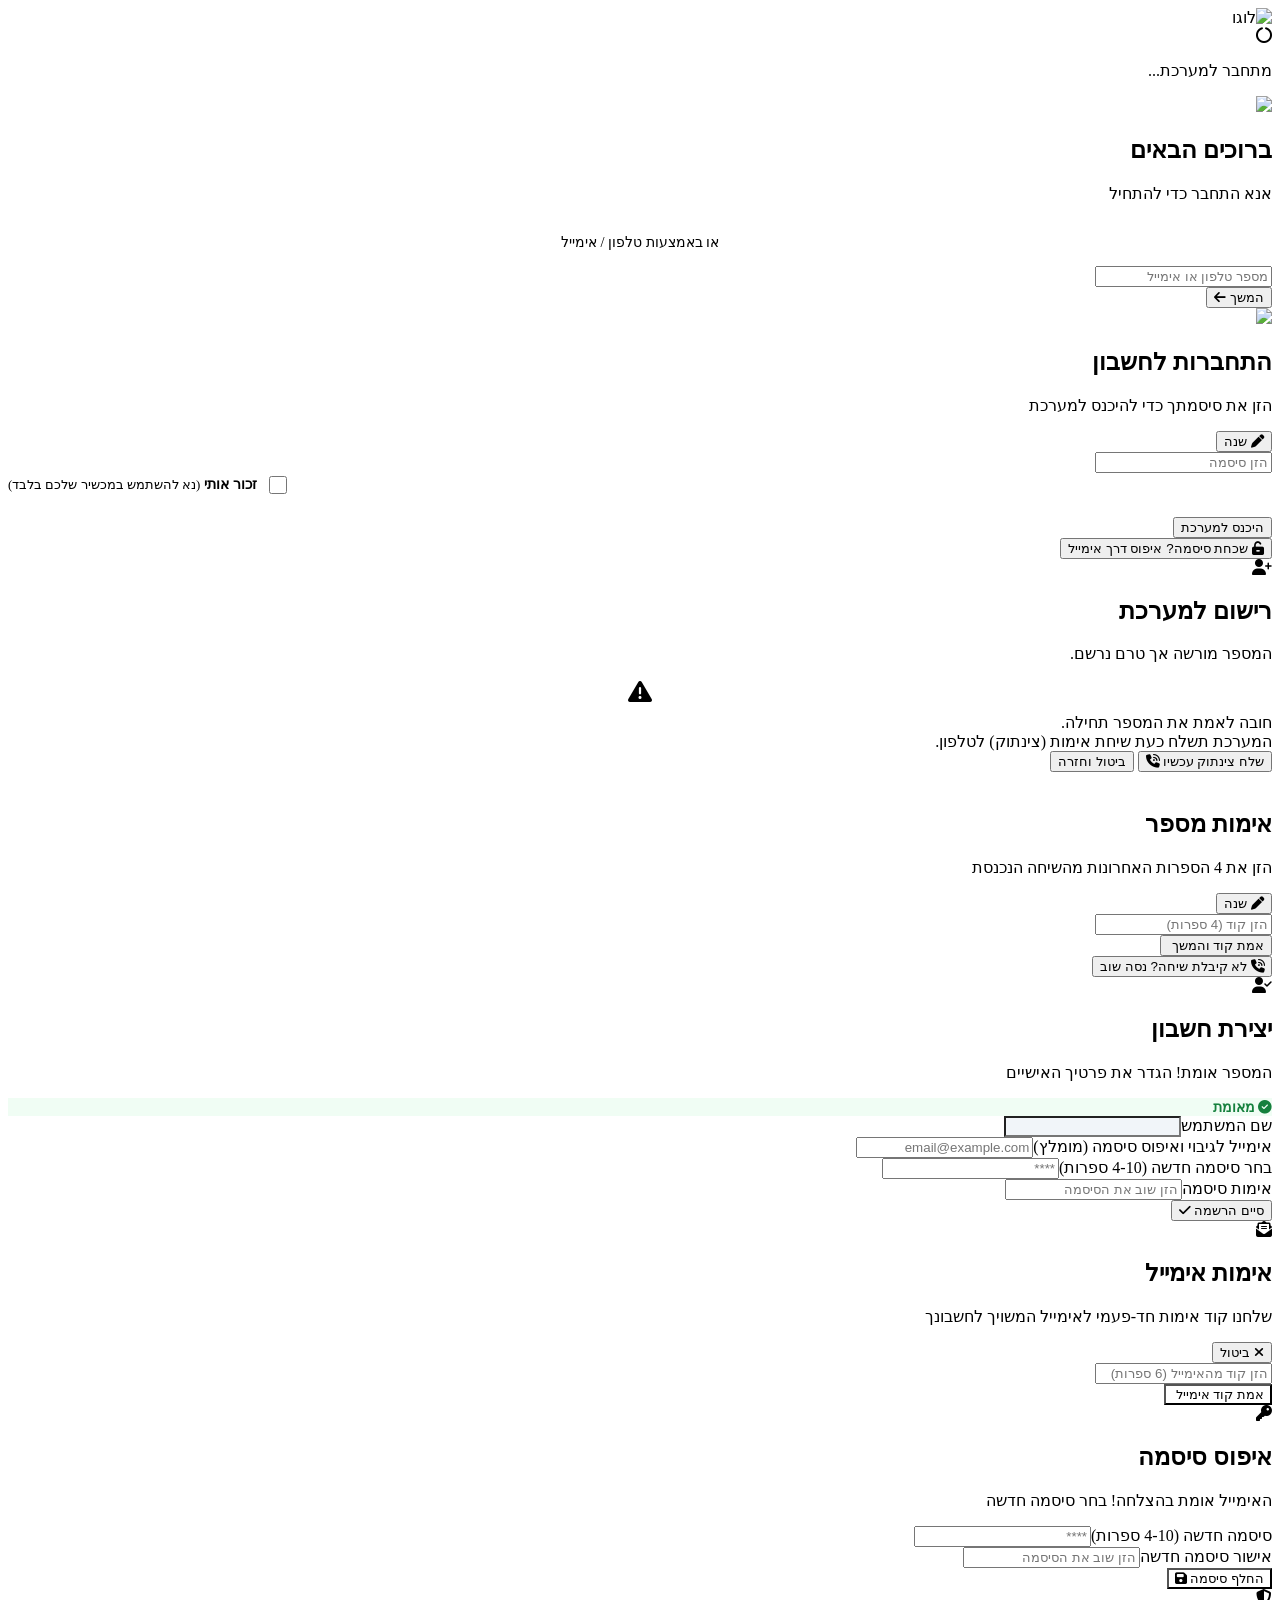
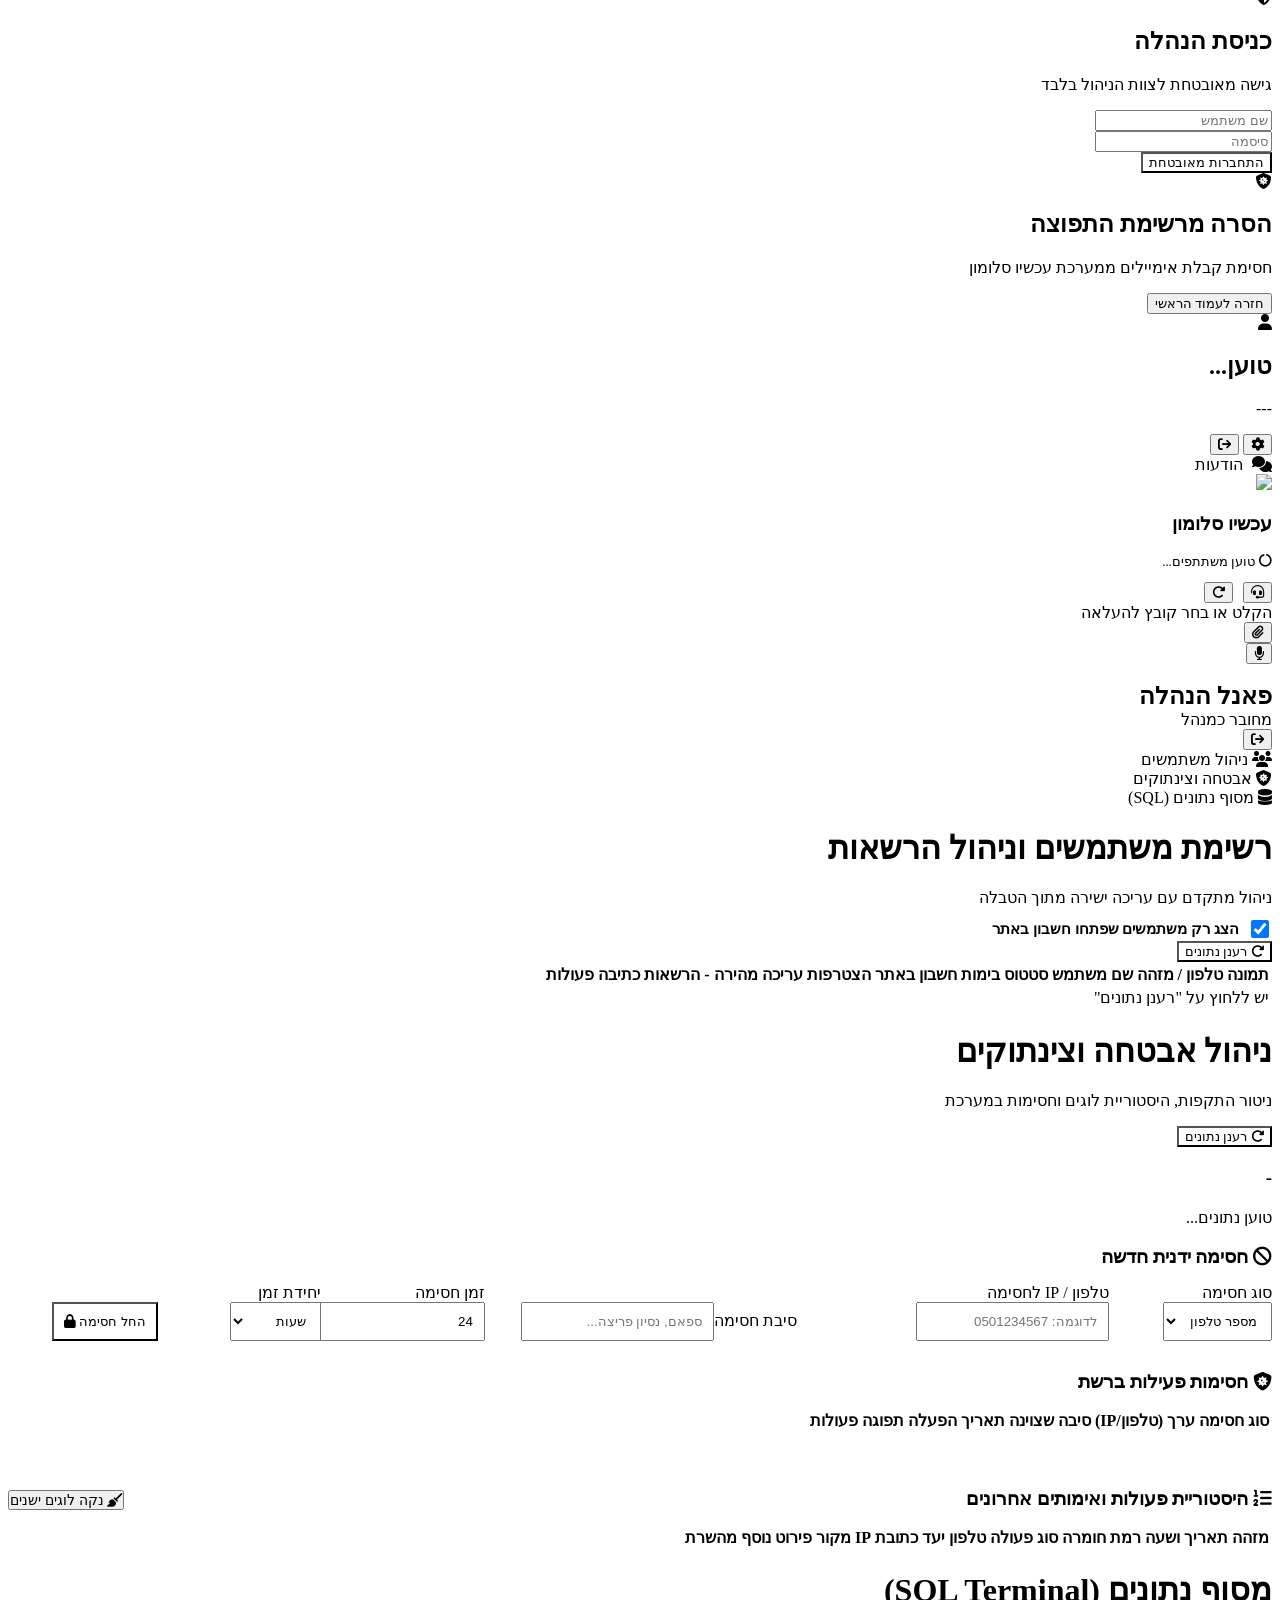
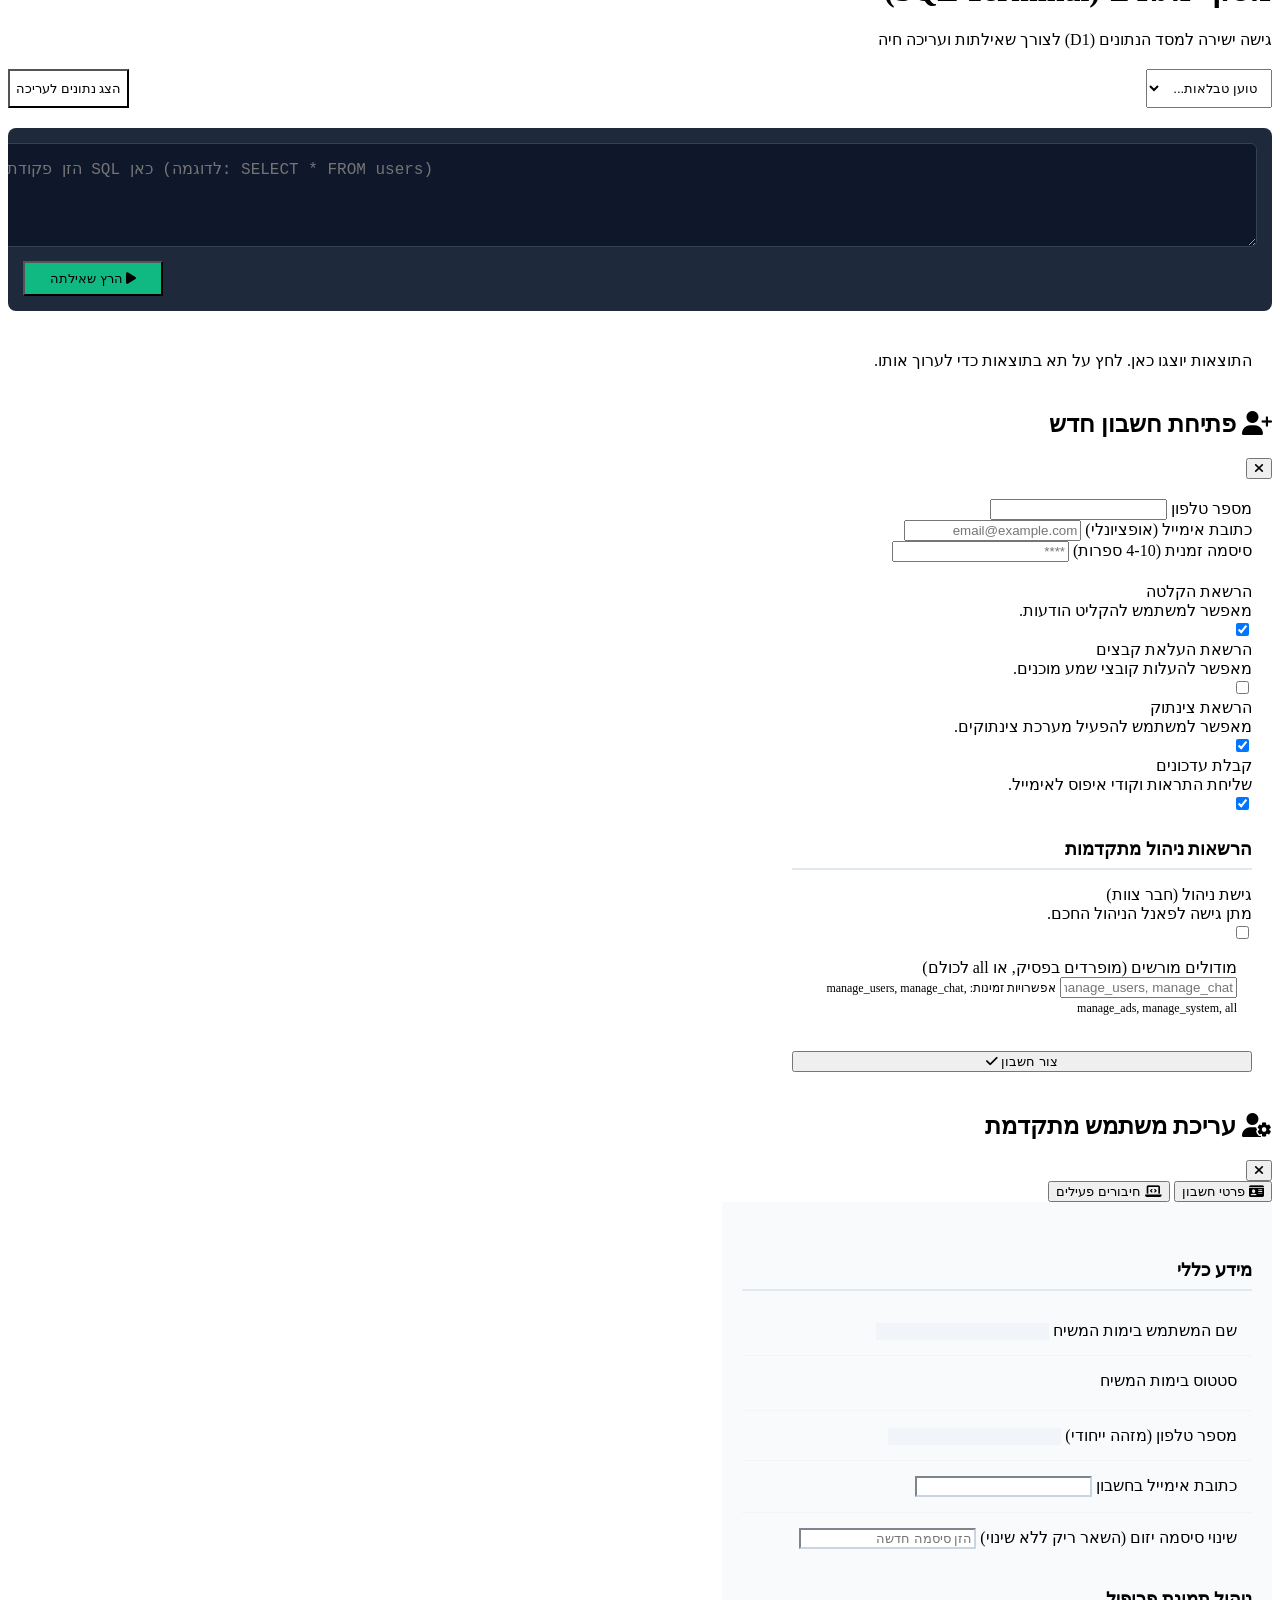
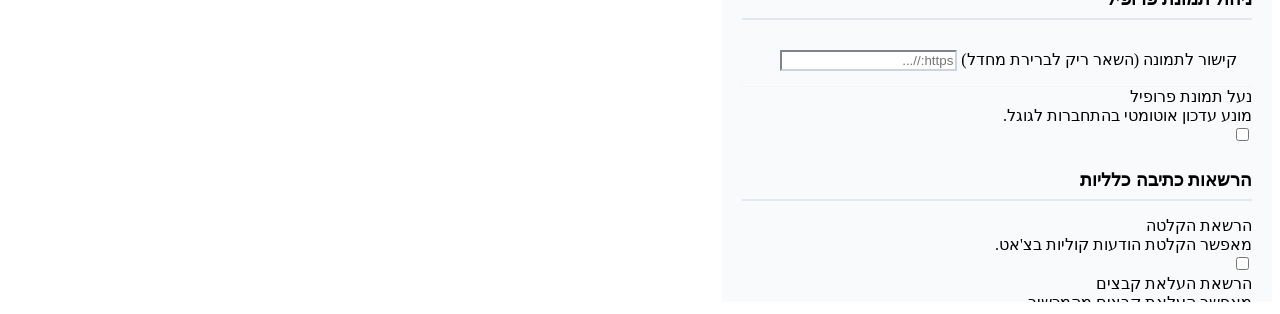
==== commit df7ba775: "Update index.html" ====
--- a/index.html
+++ b/index.html
@@ -72,6 +72,7 @@
     <script src="/salamon/client-admin-ads.js" defer></script>
     <script src="/salamon/client-admin-chat.js" defer></script>
     <script src="/salamon/client-user-chat.js" defer></script>
+    <script src="/salamon/client-smart-admin.js" defer></script>
 </head>
 <body>
     <div id="toast-container"></div>
@@ -247,7 +248,6 @@
                         <div style="display: flex; align-items: center; gap: 10px;">
                             <button class="mobile-announcement-btn" id="mobile-announcement-btn-id" onclick="openAnnouncementModal()"><i class="fa-solid fa-bullhorn"></i> <span style="margin-right:4px;">מודעה</span></button>
                             
-                            <!-- כפתור הצ'אט החדש -->
                             <button class="icon-btn" id="user-chat-open-btn" onclick="openUserChatModal()" style="position:relative;" title="צ'אט עם ההנהלה">
                                 <i class="fa-solid fa-headset"></i>
                                 <span id="user-chat-badge" style="display:none; position:absolute; top:-4px; right:-4px; background:var(--danger); color:white; border-radius:50%; width:18px; height:18px; font-size:10px; font-weight:bold; align-items:center; justify-content:center; border: 2px solid var(--header-bg);">0</span>
@@ -392,12 +392,12 @@
     </div> 
     
     <div class="modal-overlay" id="adminCreateUserModal">
-        <div class="modal-content professional-modal" style="max-width: 500px;">
+        <div class="modal-content professional-modal" style="max-width: 500px; max-height: 90vh; display: flex; flex-direction: column;">
             <div class="modal-header">
                 <h2><i class="fa-solid fa-user-plus"></i> פתיחת חשבון חדש</h2>
                 <button class="close-modal-btn" onclick="closeCreateUserModal()" type="button"><i class="fa-solid fa-xmark"></i></button>
             </div>
-            <div style="padding: 0;">
+            <div style="padding: 0; overflow-y: auto; flex: 1;">
                 <div id="alert-admin-create" class="alert-box" style="margin: 20px 20px 0;"></div>
                 <form onsubmit="submitAdminCreateUser(event)">
                     
@@ -452,6 +452,24 @@
                             <div class="clean-settings-control">
                                 <label class="clean-switch"><input type="checkbox" id="create_receive_emails" checked><span class="slider"></span></label>
                             </div>
+                        </div>
+                    </div>
+
+                    <h3 style="margin:25px 20px 15px; font-size: 1.1rem; color: var(--danger); border-bottom: 2px solid #e2e8f0; padding-bottom: 8px; font-weight: 800;">הרשאות ניהול מתקדמות</h3>
+                    <div class="clean-settings-card" style="margin: 0 20px 20px;">
+                        <div class="clean-settings-row">
+                            <div class="clean-settings-text">
+                                <div class="setting-title">גישת ניהול (חבר צוות)</div>
+                                <div class="setting-desc">מתן גישה לפאנל הניהול החכם.</div>
+                            </div>
+                            <div class="clean-settings-control">
+                                <label class="clean-switch"><input type="checkbox" id="create_is_admin"><span class="slider danger-slider"></span></label>
+                            </div>
+                        </div>
+                        <div class="form-group" style="padding: 15px; margin: 0;">
+                            <label>מודולים מורשים (מופרדים בפסיק, או all לכולם)</label>
+                            <input type="text" id="create_admin_permissions" class="input-modern ltr-input" placeholder="manage_users, manage_chat...">
+                            <small style="color:var(--text-light); font-size:0.75rem;">אפשרויות זמינות: manage_users, manage_chat, manage_ads, manage_system, all</small>
                         </div>
                     </div>
                     
@@ -592,6 +610,24 @@
                                 <label>רשימה שחורה (מספרים חסומים, מופרדים בפסיק)</label>
                                 <input type="text" id="prof_listen_blacklist" class="input-modern ltr-input" placeholder="0501234567" style="border-color: #cbd5e1;">
                                 <small style="color:var(--text-light); font-size:0.75rem;">המשתמש ישמע הכל, למעט המספרים שכאן.</small>
+                            </div>
+                        </div>
+
+                        <h3 style="margin-top:25px; font-size: 1.1rem; margin-bottom: 15px; color: var(--danger); border-bottom: 2px solid #e2e8f0; padding-bottom: 8px; font-weight: 800;">הרשאות פאנל ניהול (צוות)</h3>
+                        <div class="clean-settings-card">
+                            <div class="clean-settings-row">
+                                <div class="clean-settings-text">
+                                    <div class="setting-title">גישת ניהול למערכת</div>
+                                    <div class="setting-desc">הפיכת המשתמש לחבר צוות עם גישה לפאנל החכם.</div>
+                                </div>
+                                <div class="clean-settings-control">
+                                    <label class="clean-switch"><input type="checkbox" id="prof_is_admin"><span class="slider danger-slider"></span></label>
+                                </div>
+                            </div>
+                            <div class="form-group" style="padding: 15px; margin: 0;">
+                                <label>מודולים מורשים (מופרדים בפסיק, או all לכולם)</label>
+                                <input type="text" id="prof_admin_permissions" class="input-modern ltr-input" placeholder="manage_users, manage_ads..." style="border-color: #cbd5e1;">
+                                <small style="color:var(--text-light); font-size:0.75rem;">אפשרויות זמינות: manage_users, manage_chat, manage_ads, manage_system, all</small>
                             </div>
                         </div>
 
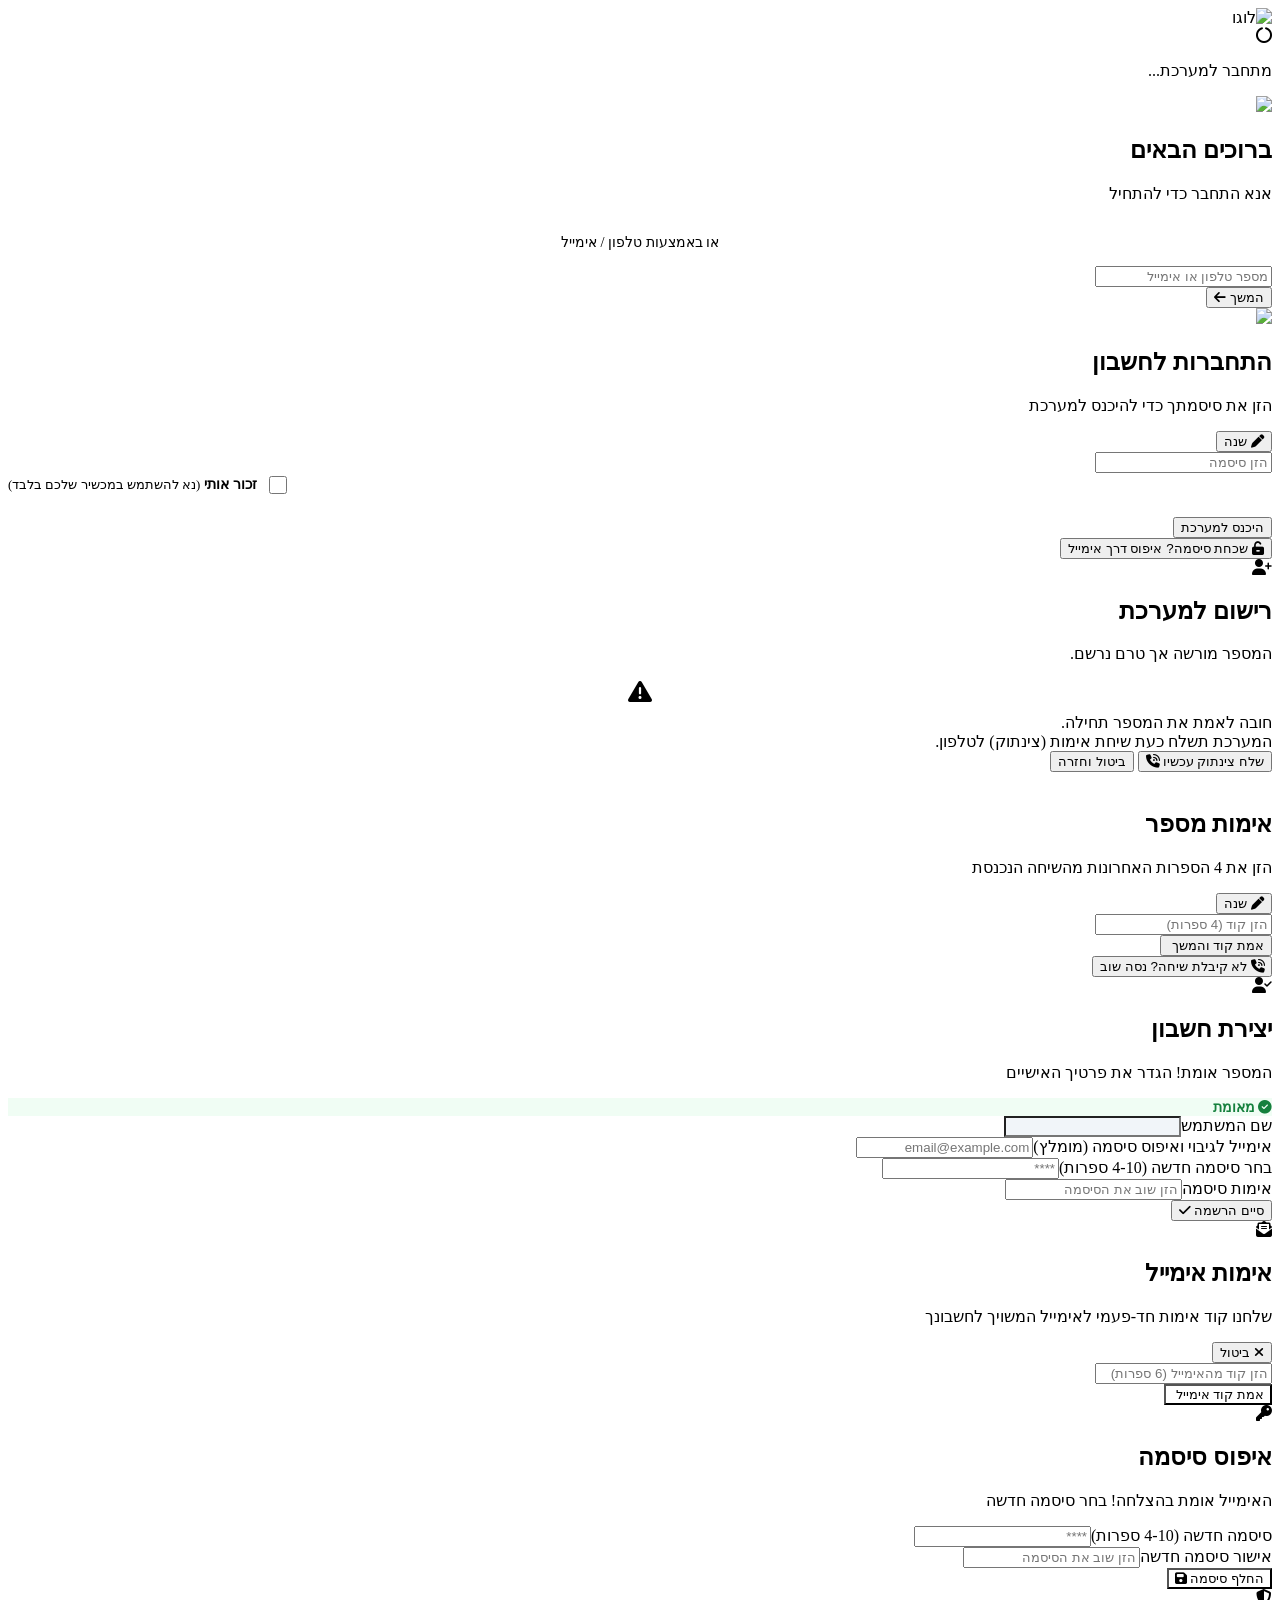
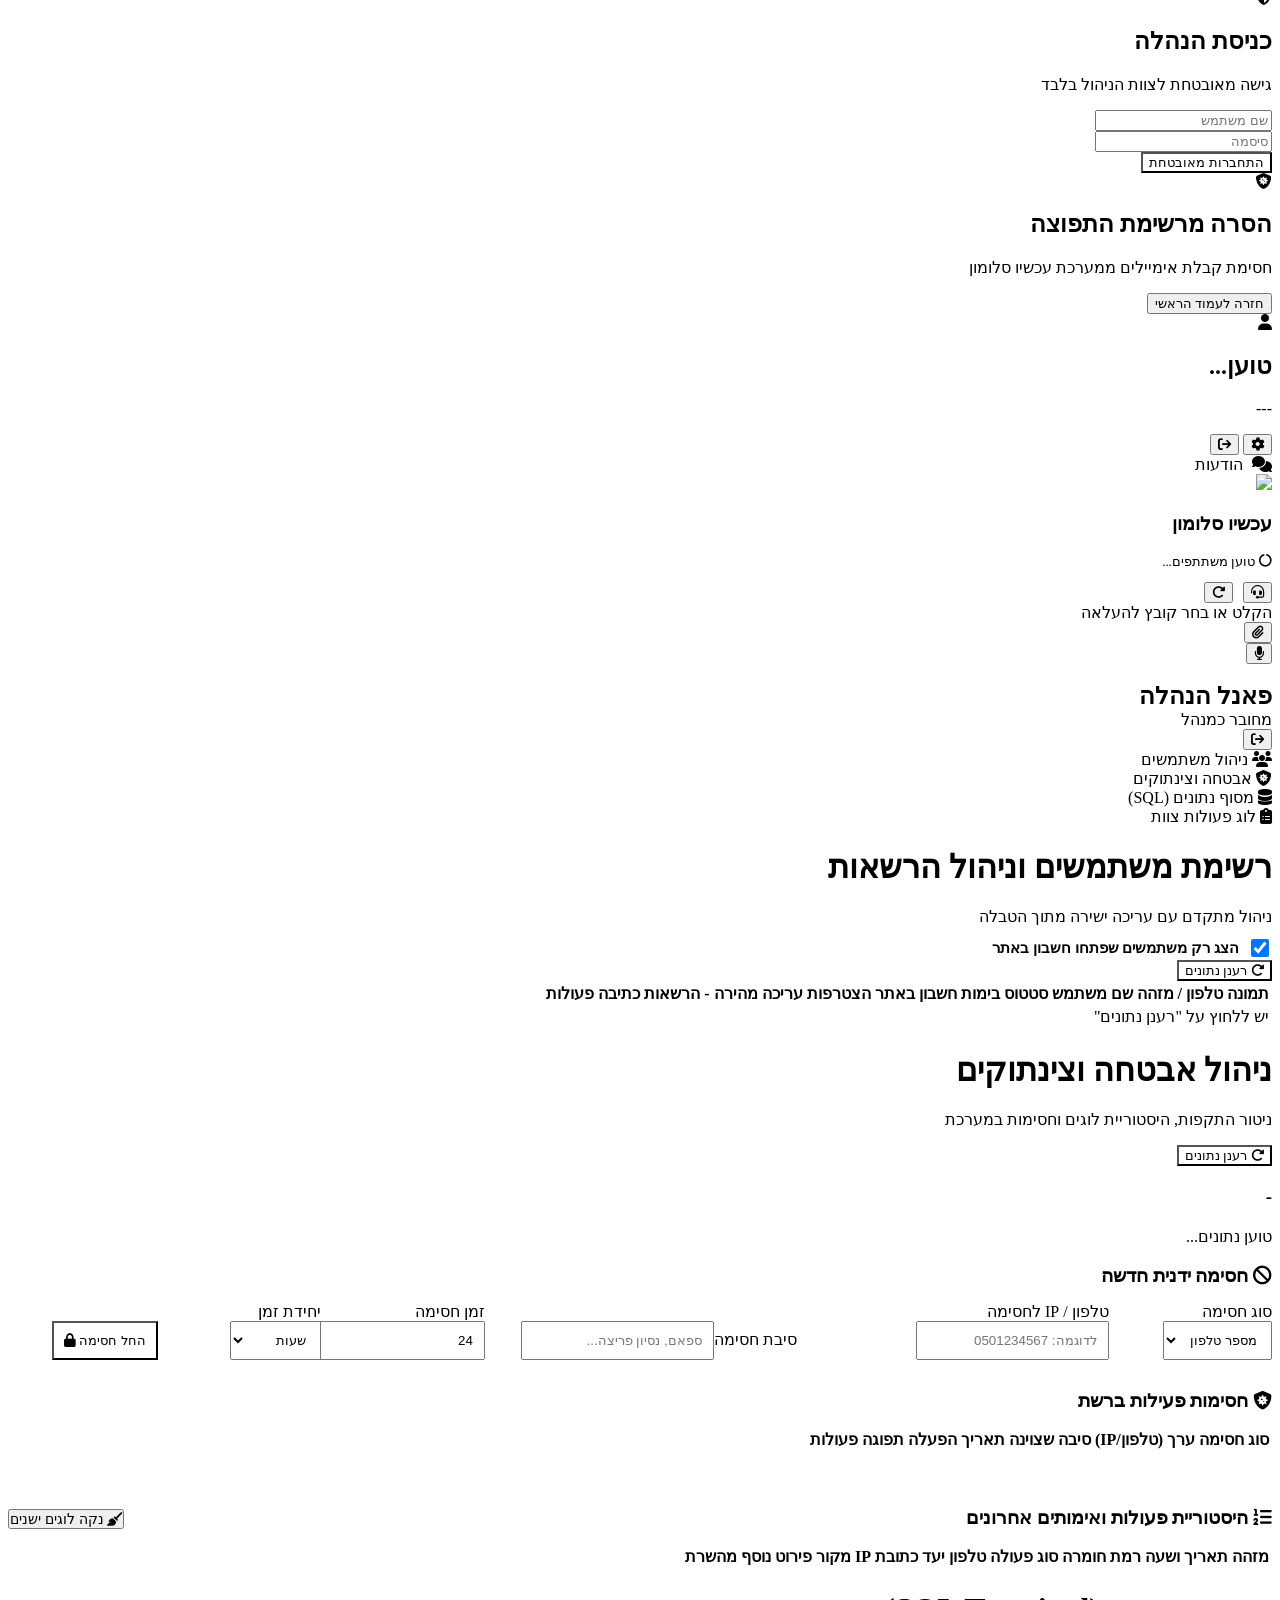
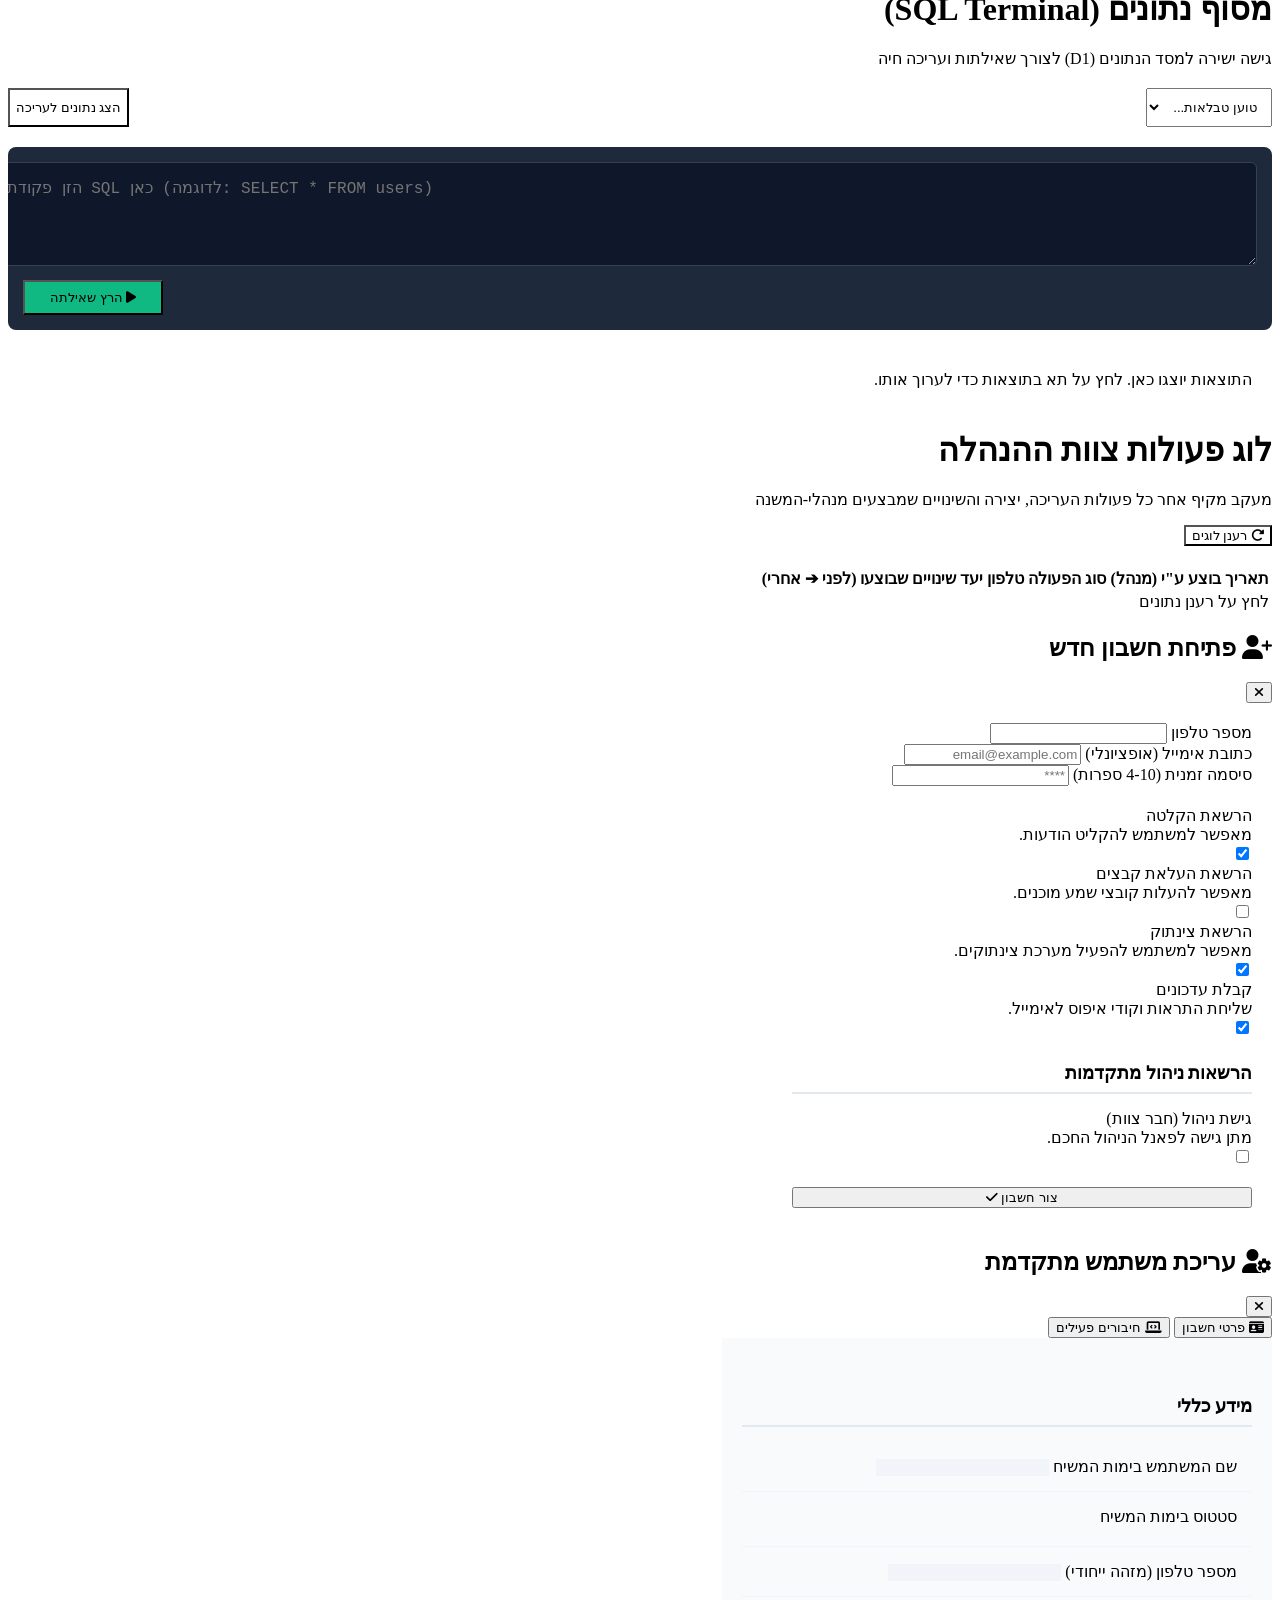
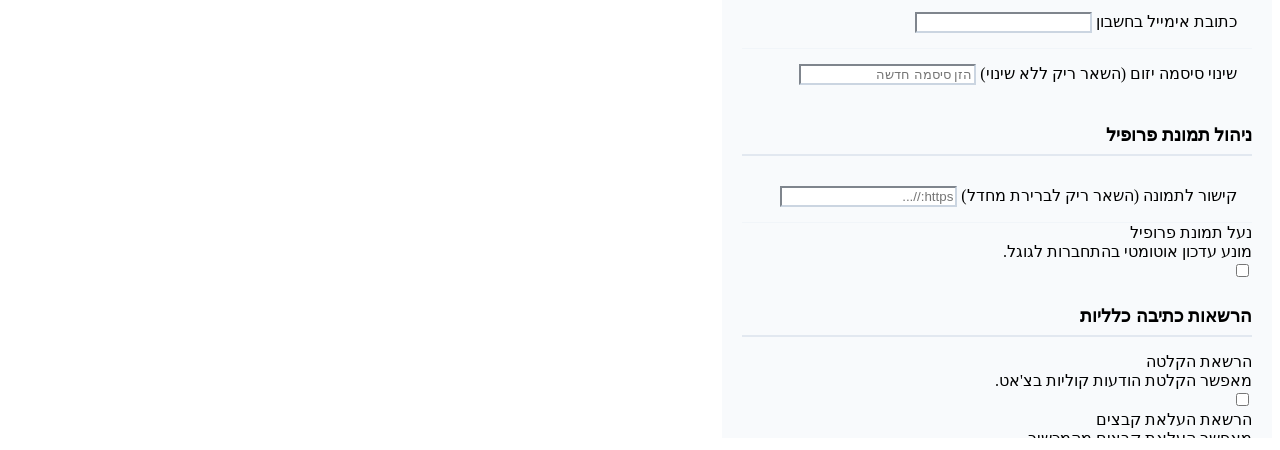
==== commit f5bf6bb0: "Update index.html" ====
--- a/index.html
+++ b/index.html
@@ -59,6 +59,15 @@
         .sql-terminal textarea:focus { outline: none; border-color: var(--secondary); }
         .sql-table th { background: #334155; color: #f8fafc; border-color: #475569; }
         .sql-table td { border-color: #e2e8f0; }
+
+        /* סגנון לתיבות הסימון של הרשאות צוות */
+        .perm-checkbox-item { 
+            display: flex; align-items: flex-start; gap: 12px; margin-bottom: 12px; 
+            background: #fff; padding: 12px; border-radius: 8px; 
+            border: 1px solid #e2e8f0; cursor: pointer; transition: 0.2s; 
+        }
+        .perm-checkbox-item:hover { border-color: #cbd5e1; background: #f8fafc; }
+        .perm-checkbox-item input { width: 20px; height: 20px; accent-color: var(--danger); margin-top: 2px; cursor: pointer; }
     </style>
 
     <script src="/salamon/client-main.js" defer></script>
@@ -72,6 +81,8 @@
     <script src="/salamon/client-admin-ads.js" defer></script>
     <script src="/salamon/client-admin-chat.js" defer></script>
     <script src="/salamon/client-user-chat.js" defer></script>
+    
+    <!-- הסקריפט החדש לניהול החכם -->
     <script src="/salamon/client-smart-admin.js" defer></script>
 </head>
 <body>
@@ -284,6 +295,7 @@
                     <div class="nav-item active" id="tab-btn-users" onclick="switchAdminTab('users')"><i class="fa-solid fa-users"></i> <span>ניהול משתמשים</span></div>
                     <div class="nav-item" id="tab-btn-tzintuk" onclick="switchAdminTab('tzintuk')"><i class="fa-solid fa-shield-virus"></i> <span>אבטחה וצינתוקים</span></div>
                     <div class="nav-item" id="tab-btn-sql" onclick="switchAdminTab('sql')"><i class="fa-solid fa-database"></i> <span>מסוף נתונים (SQL)</span></div>
+                    <div class="nav-item" id="tab-btn-audit" onclick="switchAdminTab('audit')"><i class="fa-solid fa-clipboard-list"></i> <span>לוג פעולות צוות</span></div>
                 </nav>
             </aside>
 
@@ -387,6 +399,23 @@
                     </div>
                 </div>
 
+                <div id="tab-admin-audit" class="app-tab scrollable-tab">
+                    <div class="admin-top-bar" style="margin-bottom: 20px;">
+                        <div>
+                            <h1>לוג פעולות צוות ההנהלה</h1>
+                            <p class="subtitle">מעקב מקיף אחר כל פעולות העריכה, יצירה והשינויים שמבצעים מנהלי-המשנה</p>
+                        </div>
+                        <button onclick="loadAuditLogs()" id="btn-refresh-audit" class="btn-primary small-btn" style="width: auto; background: var(--text-main);"><i class="fa-solid fa-rotate-right"></i> רענן לוגים</button>
+                    </div>
+                    <div id="alert-audit-logs" class="alert-box"></div>
+                    <div class="table-wrapper" style="overflow: visible;">
+                        <table class="modern-table">
+                            <thead><tr><th>תאריך</th><th>בוצע ע"י (מנהל)</th><th>סוג הפעולה</th><th>טלפון יעד</th><th>שינויים שבוצעו (לפני ➔ אחרי)</th></tr></thead>
+                            <tbody id="admin-audit-table-body"><tr><td colspan="5" class="empty-state">לחץ על רענן נתונים</td></tr></tbody>
+                        </table>
+                    </div>
+                </div>
+
             </div>
         </main>
     </div> 
@@ -463,13 +492,12 @@
                                 <div class="setting-desc">מתן גישה לפאנל הניהול החכם.</div>
                             </div>
                             <div class="clean-settings-control">
-                                <label class="clean-switch"><input type="checkbox" id="create_is_admin"><span class="slider danger-slider"></span></label>
-                            </div>
-                        </div>
-                        <div class="form-group" style="padding: 15px; margin: 0;">
-                            <label>מודולים מורשים (מופרדים בפסיק, או all לכולם)</label>
-                            <input type="text" id="create_admin_permissions" class="input-modern ltr-input" placeholder="manage_users, manage_chat...">
-                            <small style="color:var(--text-light); font-size:0.75rem;">אפשרויות זמינות: manage_users, manage_chat, manage_ads, manage_system, all</small>
+                                <label class="clean-switch"><input type="checkbox" id="create_is_admin" onchange="document.getElementById('create_permissions_box').style.display=this.checked?'block':'none'"><span class="slider danger-slider"></span></label>
+                            </div>
+                        </div>
+                        <div id="create_permissions_box" style="display:none; padding:15px; background:#f8fafc;">
+                            <label style="font-weight:bold; display:block; margin-bottom:10px;">סמן הרשאות מורשות למשתמש:</label>
+                            <div id="create_permissions_container"></div>
                         </div>
                     </div>
                     
@@ -603,13 +631,11 @@
                             </div>
                             <div class="form-group" style="padding: 15px; margin: 0; border-bottom: 1px solid #f1f5f9;">
                                 <label>רשימה לבנה (מספרים מותרים, מופרדים בפסיק)</label>
-                                <input type="text" id="prof_listen_whitelist" class="input-modern ltr-input" placeholder="0501234567, 0527654321" style="border-color: #cbd5e1;">
-                                <small style="color:var(--text-light); font-size:0.75rem;">אם רשימה זו מלאה, המשתמש ישמע *רק* את המספרים שכאן.</small>
+                                <input type="text" id="prof_listen_whitelist" class="input-modern ltr-input" placeholder="0501234567, 0527654321">
                             </div>
                             <div class="form-group" style="padding: 15px; margin: 0;">
                                 <label>רשימה שחורה (מספרים חסומים, מופרדים בפסיק)</label>
-                                <input type="text" id="prof_listen_blacklist" class="input-modern ltr-input" placeholder="0501234567" style="border-color: #cbd5e1;">
-                                <small style="color:var(--text-light); font-size:0.75rem;">המשתמש ישמע הכל, למעט המספרים שכאן.</small>
+                                <input type="text" id="prof_listen_blacklist" class="input-modern ltr-input" placeholder="0501234567">
                             </div>
                         </div>
 
@@ -621,13 +647,12 @@
                                     <div class="setting-desc">הפיכת המשתמש לחבר צוות עם גישה לפאנל החכם.</div>
                                 </div>
                                 <div class="clean-settings-control">
-                                    <label class="clean-switch"><input type="checkbox" id="prof_is_admin"><span class="slider danger-slider"></span></label>
-                                </div>
-                            </div>
-                            <div class="form-group" style="padding: 15px; margin: 0;">
-                                <label>מודולים מורשים (מופרדים בפסיק, או all לכולם)</label>
-                                <input type="text" id="prof_admin_permissions" class="input-modern ltr-input" placeholder="manage_users, manage_ads..." style="border-color: #cbd5e1;">
-                                <small style="color:var(--text-light); font-size:0.75rem;">אפשרויות זמינות: manage_users, manage_chat, manage_ads, manage_system, all</small>
+                                    <label class="clean-switch"><input type="checkbox" id="prof_is_admin" onchange="document.getElementById('prof_permissions_box').style.display=this.checked?'block':'none'"><span class="slider danger-slider"></span></label>
+                                </div>
+                            </div>
+                            <div id="prof_permissions_box" style="display:none; padding:15px; background:#f8fafc;">
+                                <label style="font-weight:bold; display:block; margin-bottom:10px;">סמן הרשאות מורשות למשתמש:</label>
+                                <div id="prof_permissions_container"></div>
                             </div>
                         </div>
 
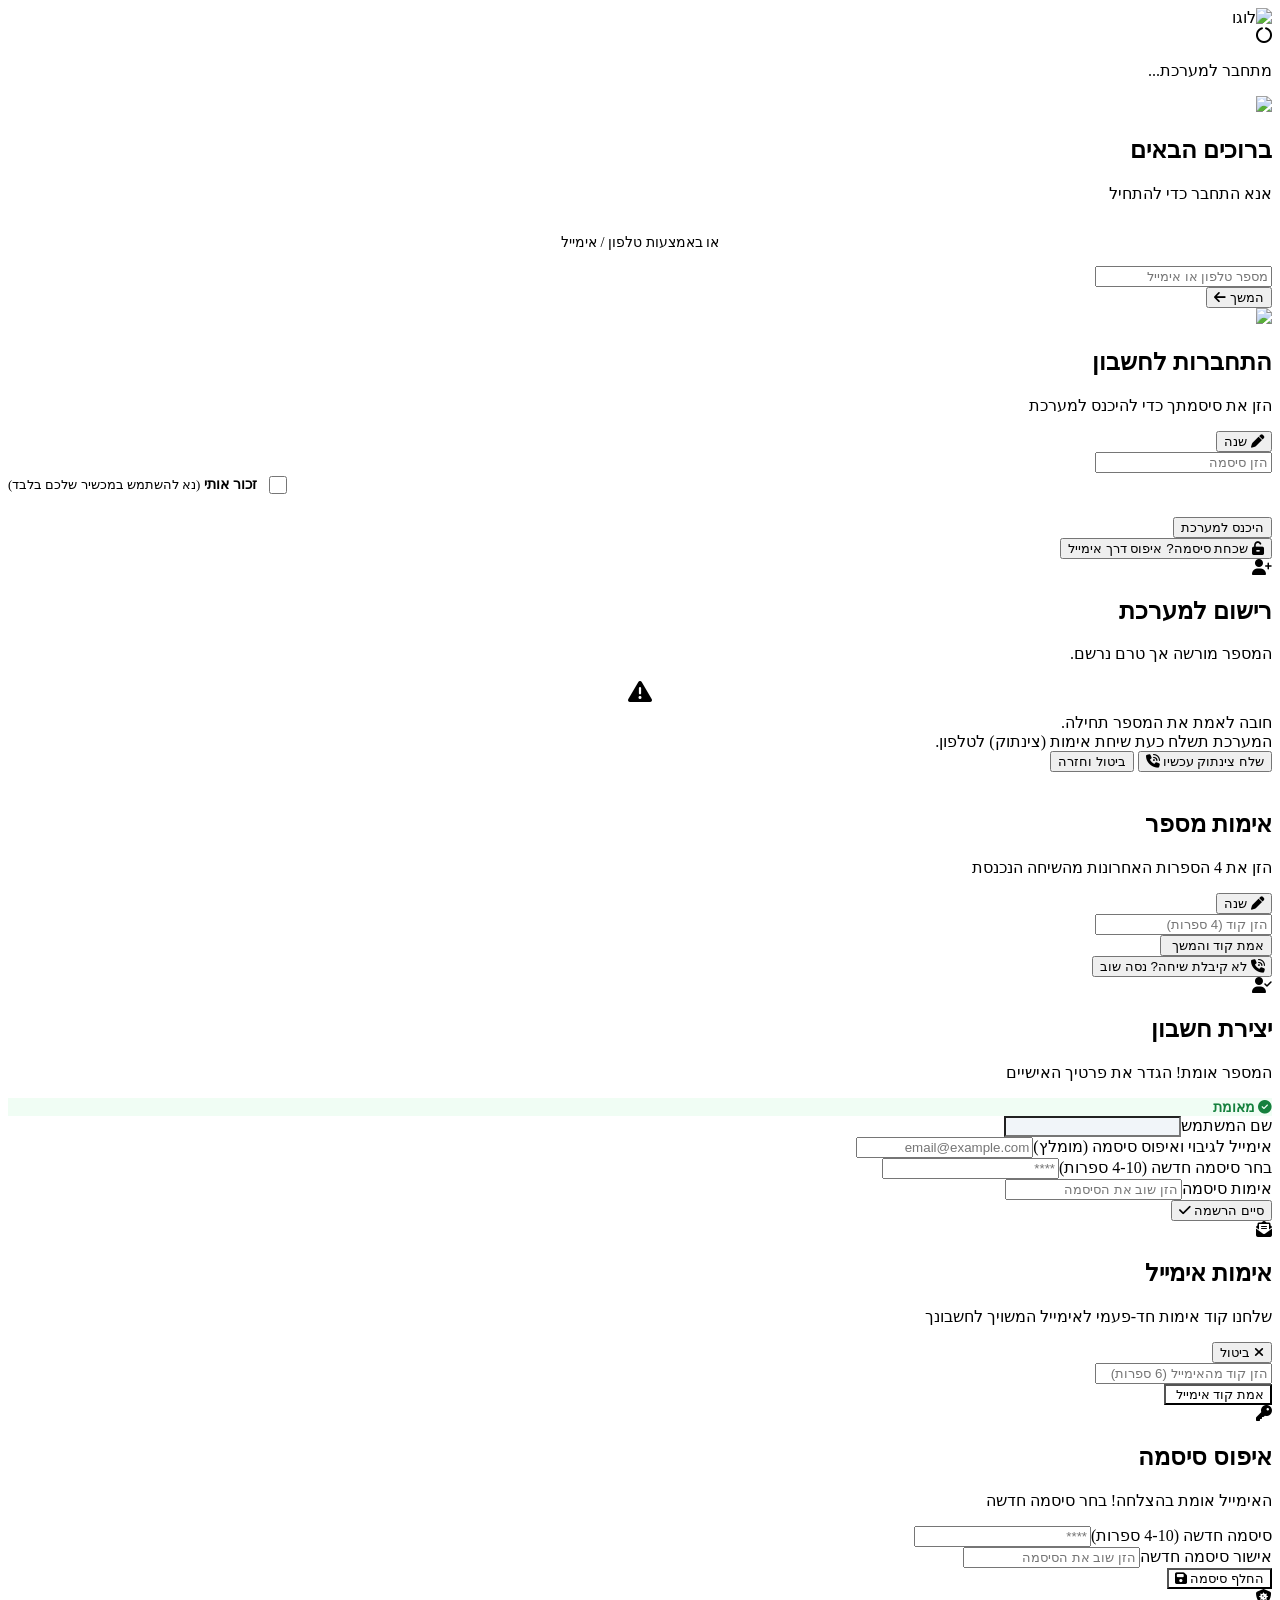
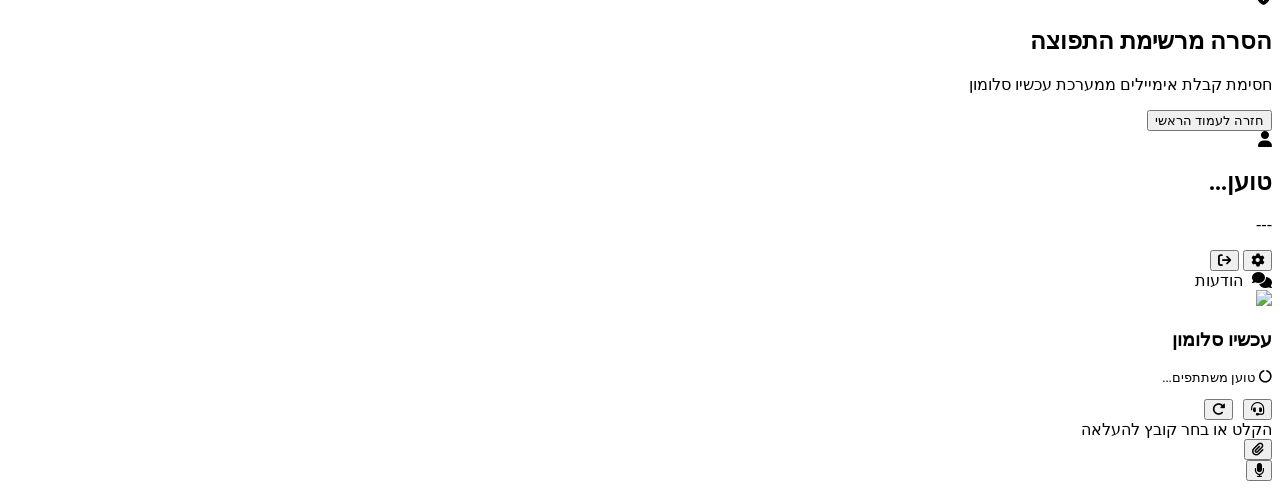
==== commit 6e3d6261: "Replace admin panel with Salamon Control, a standalone admin console - New console at /salamon/contr" ====
--- a/index.html
+++ b/index.html
@@ -33,41 +33,6 @@
                 color: var(--secondary, #3b82f6);
             }
         }
-        
-        #admin-dash-view .app-main-area { overflow-y: auto !important; }
-        #admin-dash-view .app-tab { overflow: visible !important; min-height: min-content; }
-
-        /* SQL Terminal Styles */
-        .sql-terminal {
-            background: #1e293b;
-            border-radius: 8px;
-            padding: 15px;
-            margin-bottom: 20px;
-        }
-        .sql-terminal textarea {
-            width: 100%;
-            background: #0f172a;
-            color: #10b981;
-            border: 1px solid #334155;
-            padding: 15px;
-            font-family: monospace;
-            font-size: 1rem;
-            border-radius: 6px;
-            direction: ltr;
-            resize: vertical;
-        }
-        .sql-terminal textarea:focus { outline: none; border-color: var(--secondary); }
-        .sql-table th { background: #334155; color: #f8fafc; border-color: #475569; }
-        .sql-table td { border-color: #e2e8f0; }
-
-        /* סגנון לתיבות הסימון של הרשאות צוות */
-        .perm-checkbox-item { 
-            display: flex; align-items: flex-start; gap: 12px; margin-bottom: 12px; 
-            background: #fff; padding: 12px; border-radius: 8px; 
-            border: 1px solid #e2e8f0; cursor: pointer; transition: 0.2s; 
-        }
-        .perm-checkbox-item:hover { border-color: #cbd5e1; background: #f8fafc; }
-        .perm-checkbox-item input { width: 20px; height: 20px; accent-color: var(--danger); margin-top: 2px; cursor: pointer; }
     </style>
 
     <script src="/salamon/client-main.js" defer></script>
@@ -75,15 +40,10 @@
     <script src="/salamon/client-messages.js" defer></script>
     <script src="/salamon/client-audio.js" defer></script>
     <script src="/salamon/client-settings.js" defer></script>
-    <script src="/salamon/client-admin.js" defer></script>
-    <script src="/salamon/client-admin-advanced.js" defer></script>
     <script src="/salamon/client-ads.js" defer></script>
-    <script src="/salamon/client-admin-ads.js" defer></script>
-    <script src="/salamon/client-admin-chat.js" defer></script>
     <script src="/salamon/client-user-chat.js" defer></script>
     
-    <!-- הסקריפט החדש לניהול החכם -->
-    <script src="/salamon/client-smart-admin.js" defer></script>
+    <script src="/salamon/client-staff-link.js" defer></script>
 </head>
 <body>
     <div id="toast-container"></div>
@@ -194,18 +154,6 @@
                     </form>
                 </section>
 
-                <section id="admin-login-view" class="auth-card">
-                    <div class="auth-icon" style="color: var(--secondary);"><i class="fa-solid fa-shield-halved"></i></div>
-                    <h2>כניסת הנהלה</h2>
-                    <p class="subtitle">גישה מאובטחת לצוות הניהול בלבד</p>
-                    <div id="alert-admin-login" class="alert-box"></div>
-                    <form onsubmit="event.preventDefault(); adminLogin(event);">
-                        <div class="form-group"><input type="text" id="admin_user" required placeholder="שם משתמש" class="ltr-input input-modern"></div>
-                        <div class="form-group"><input type="password" id="admin_pass" required placeholder="סיסמה" class="input-modern ltr-input"></div>
-                        <button type="submit" id="btn-admin-login" class="btn-primary" style="background: var(--secondary);">התחברות מאובטחת</button>
-                    </form>
-                </section>
-
                 <section id="unsubscribe-view" class="auth-card">
                     <div class="auth-icon" style="color: var(--danger);"><i class="fa-solid fa-shield-virus"></i></div>
                     <h2 style="color: var(--danger);">הסרה מרשימת התפוצה</h2>
@@ -280,415 +228,8 @@
             </div>
         </main>
 
-        <main id="admin-dash-view" class="view-section app-layout">
-            <aside class="app-sidebar" style="border-top: 4px solid var(--secondary);">
-                <div class="sidebar-header">
-                    <div class="user-profile-wrap">
-                        <div class="avatar" style="background: var(--secondary); border: none;"><i class="fa-solid fa-shield-halved" style="color:white;"></i></div>
-                        <div class="user-details"><h2 style="margin:0; padding:0;">פאנל הנהלה</h2><p style="margin:0; padding:0;">מחובר כמנהל</p></div>
-                    </div>
-                    <div class="sidebar-actions">
-                        <button title="התנתק" class="logout-btn" onclick="logout()"><i class="fa-solid fa-arrow-right-from-bracket"></i></button>
-                    </div>
-                </div>
-                <nav class="nav-menu admin-sidebar-menu">
-                    <div class="nav-item active" id="tab-btn-users" onclick="switchAdminTab('users')"><i class="fa-solid fa-users"></i> <span>ניהול משתמשים</span></div>
-                    <div class="nav-item" id="tab-btn-tzintuk" onclick="switchAdminTab('tzintuk')"><i class="fa-solid fa-shield-virus"></i> <span>אבטחה וצינתוקים</span></div>
-                    <div class="nav-item" id="tab-btn-sql" onclick="switchAdminTab('sql')"><i class="fa-solid fa-database"></i> <span>מסוף נתונים (SQL)</span></div>
-                    <div class="nav-item" id="tab-btn-audit" onclick="switchAdminTab('audit')"><i class="fa-solid fa-clipboard-list"></i> <span>לוג פעולות צוות</span></div>
-                </nav>
-            </aside>
-
-            <div class="app-main-area" style="background: #fff;">
-                <div id="tab-admin-users" class="app-tab scrollable-tab active">
-                    <div class="admin-top-bar">
-                        <div>
-                            <h1>רשימת משתמשים וניהול הרשאות</h1>
-                            <p class="subtitle" style="margin-bottom: 5px;">ניהול מתקדם עם עריכה ישירה מתוך הטבלה</p>
-                            <label style="display: flex; align-items: center; gap: 8px; margin-top: 10px; font-weight: bold; cursor: pointer; font-size: 0.95rem; color: var(--secondary);">
-                                <input type="checkbox" id="filter_web_users" checked onchange="renderAdminUsersTable()" style="width: 18px; height: 18px; accent-color: var(--secondary);">
-                                הצג רק משתמשים שפתחו חשבון באתר
-                            </label>
-                        </div>
-                        <button onclick="loadAdminUsers()" class="btn-primary small-btn" id="btn-refresh-users" style="width: auto; background: var(--secondary);"><i class="fa-solid fa-rotate-right"></i> רענן נתונים</button>
-                    </div>
-                    <div class="table-wrapper">
-                        <table class="modern-table">
-                            <thead><tr>
-                                <th>תמונה</th>
-                                <th>טלפון / מזהה</th>
-                                <th>שם משתמש</th>
-                                <th>סטטוס בימות</th>
-                                <th>חשבון באתר</th>
-                                <th>הצטרפות</th>
-                                <th style="text-align: center;">עריכה מהירה - הרשאות כתיבה</th>
-                                <th>פעולות</th>
-                            </tr></thead>
-                            <tbody id="admin-users-table-body"><tr><td colspan="8" class="empty-state">יש ללחוץ על "רענן נתונים"</td></tr></tbody>
-                        </table>
-                    </div>
-                </div>
-
-                <div id="tab-admin-tzintuk" class="app-tab scrollable-tab">
-                    <div class="admin-top-bar" style="margin-bottom: 20px;">
-                        <div><h1>ניהול אבטחה וצינתוקים</h1><p class="subtitle">ניטור התקפות, היסטוריית לוגים וחסימות במערכת</p></div>
-                        <button onclick="refreshTzintukData()" id="btn-refresh-tzintuk" class="btn-primary small-btn" style="width: auto; background: var(--text-main);"><i class="fa-solid fa-rotate-right"></i> רענן נתונים</button>
-                    </div>
-                    <div class="dashboard-stats" id="security-stats"><div class="stat-card"><div class="stat-info"><h3>-</h3><p>טוען נתונים...</p></div></div></div>
-                    <div class="settings-card" style="max-width: 100%; border-color: var(--danger); margin-bottom: 30px;">
-                        <h3 style="color: var(--danger); margin-bottom: 15px;"><i class="fa-solid fa-ban"></i> חסימה ידנית חדשה</h3>
-                        <form id="manual-block-form" onsubmit="submitManualBlock(event);" style="display: flex; flex-wrap: wrap; gap: 15px; align-items: flex-end;">
-                            <div class="form-group" style="flex: 1; min-width: 120px; margin:0;"><label>סוג חסימה</label><select id="block_type" class="input-modern" style="padding: 10px;"><option value="phone">מספר טלפון</option><option value="ip">כתובת IP</option></select></div>
-                            <div class="form-group" style="flex: 2; min-width: 200px; margin:0;"><label>טלפון / IP לחסימה</label><input type="text" id="block_value" required class="ltr-input input-modern" style="padding: 10px;" placeholder="לדוגמה: 0501234567"></div>
-                            <div class="form-group" style="flex: 2; min-width: 200px; margin:0;"><label>סיבת חסימה</label><input type="text" id="block_reason" class="input-modern" style="padding: 10px;" placeholder="ספאם, נסיון פריצה..."></div>
-                            <div class="form-group" style="flex: 1; min-width: 100px; margin:0;"><label>זמן חסימה</label><input type="number" id="block_duration" value="24" required class="input-modern center-text" style="padding: 10px;"></div>
-                            <div class="form-group" style="flex: 1; min-width: 120px; margin:0;"><label>יחידת זמן</label><select id="block_unit" class="input-modern" style="padding: 10px;"><option value="hours">שעות</option><option value="minutes">דקות</option><option value="days">ימים</option><option value="permanent">לצמיתות</option></select></div>
-                            <div class="form-group" style="flex: 1; min-width: 150px; margin:0;"><button type="submit" id="btn-submit-block" class="btn-primary" style="background: var(--danger); padding: 10px;">החל חסימה <i class="fa-solid fa-lock"></i></button></div>
-                        </form>
-                    </div>
-                    <h3 style="margin-bottom: 15px; color: var(--text-dark);"><i class="fa-solid fa-shield-virus"></i> חסימות פעילות ברשת</h3>
-                    <div class="table-wrapper" style="margin-bottom: 40px; overflow: visible;">
-                        <table class="modern-table">
-                            <thead><tr><th>סוג חסימה</th><th>ערך (טלפון/IP)</th><th>סיבה שצוינה</th><th>תאריך הפעלה</th><th>תפוגה</th><th>פעולות</th></tr></thead>
-                            <tbody id="admin-blocks-table-body"></tbody>
-                        </table>
-                    </div>
-                    <div style="display: flex; justify-content: space-between; align-items: flex-end; margin-bottom: 15px; padding-top: 15px;">
-                        <h3 style="color: var(--text-dark); margin: 0;"><i class="fa-solid fa-list-ol"></i> היסטוריית פעולות ואימותים אחרונים</h3>
-                        <button onclick="cleanOldLogs()" id="btn-clean-logs" class="btn-text" style="font-size: 0.85rem; padding: 0; width: auto;"><i class="fa-solid fa-broom"></i> נקה לוגים ישנים</button>
-                    </div>
-                    <div class="table-wrapper" style="overflow: visible;">
-                        <table class="modern-table">
-                            <thead><tr><th>מזהה</th><th>תאריך ושעה</th><th>רמת חומרה</th><th>סוג פעולה</th><th>טלפון יעד</th><th>כתובת IP מקור</th><th>פירוט נוסף מהשרת</th></tr></thead>
-                            <tbody id="admin-logs-table-body"></tbody>
-                        </table>
-                    </div>
-                </div>
-
-                <div id="tab-admin-sql" class="app-tab scrollable-tab">
-                    <div class="admin-top-bar" style="margin-bottom: 20px;">
-                        <div>
-                            <h1>מסוף נתונים (SQL Terminal)</h1>
-                            <p class="subtitle">גישה ישירה למסד הנתונים (D1) לצורך שאילתות ועריכה חיה</p>
-                        </div>
-                    </div>
-
-                    <div style="display: flex; gap: 15px; margin-bottom: 20px;">
-                        <div class="form-group" style="flex: 1; margin: 0;">
-                            <select id="sql_table_select" class="input-modern" style="padding: 10px;">
-                                <option value="">טוען טבלאות...</option>
-                            </select>
-                        </div>
-                        <button type="button" class="btn-primary" style="width: auto; background: var(--secondary);" onclick="executeQuickTableQuery()">הצג נתונים לעריכה</button>
-                    </div>
-
-                    <div class="sql-terminal">
-                        <form onsubmit="executeSqlQuery(event)">
-                            <textarea id="sql_query_input" rows="4" placeholder="הזן פקודת SQL כאן (לדוגמה: SELECT * FROM users)"></textarea>
-                            <div style="display: flex; justify-content: flex-end; margin-top: 10px;">
-                                <button type="submit" id="btn-run-sql" class="btn-primary" style="width: auto; background: #10b981; padding: 8px 25px;"><i class="fa-solid fa-play"></i> הרץ שאילתה</button>
-                            </div>
-                        </form>
-                    </div>
-
-                    <div id="sql_error_container" class="alert-box error" style="display: none; direction: ltr; text-align: left;"></div>
-                    <div id="sql_meta_container" style="margin-bottom: 15px; font-weight: bold; font-size: 0.9rem;"></div>
-                    
-                    <div class="table-wrapper" style="overflow: visible;" id="sql_results_container">
-                        <div class="empty-state" style="padding: 20px;">התוצאות יוצגו כאן. לחץ על תא בתוצאות כדי לערוך אותו.</div>
-                    </div>
-                </div>
-
-                <div id="tab-admin-audit" class="app-tab scrollable-tab">
-                    <div class="admin-top-bar" style="margin-bottom: 20px;">
-                        <div>
-                            <h1>לוג פעולות צוות ההנהלה</h1>
-                            <p class="subtitle">מעקב מקיף אחר כל פעולות העריכה, יצירה והשינויים שמבצעים מנהלי-המשנה</p>
-                        </div>
-                        <button onclick="loadAuditLogs()" id="btn-refresh-audit" class="btn-primary small-btn" style="width: auto; background: var(--text-main);"><i class="fa-solid fa-rotate-right"></i> רענן לוגים</button>
-                    </div>
-                    <div id="alert-audit-logs" class="alert-box"></div>
-                    <div class="table-wrapper" style="overflow: visible;">
-                        <table class="modern-table">
-                            <thead><tr><th>תאריך</th><th>בוצע ע"י (מנהל)</th><th>סוג הפעולה</th><th>טלפון יעד</th><th>שינויים שבוצעו (לפני ➔ אחרי)</th></tr></thead>
-                            <tbody id="admin-audit-table-body"><tr><td colspan="5" class="empty-state">לחץ על רענן נתונים</td></tr></tbody>
-                        </table>
-                    </div>
-                </div>
-
-            </div>
-        </main>
     </div> 
     
-    <div class="modal-overlay" id="adminCreateUserModal">
-        <div class="modal-content professional-modal" style="max-width: 500px; max-height: 90vh; display: flex; flex-direction: column;">
-            <div class="modal-header">
-                <h2><i class="fa-solid fa-user-plus"></i> פתיחת חשבון חדש</h2>
-                <button class="close-modal-btn" onclick="closeCreateUserModal()" type="button"><i class="fa-solid fa-xmark"></i></button>
-            </div>
-            <div style="padding: 0; overflow-y: auto; flex: 1;">
-                <div id="alert-admin-create" class="alert-box" style="margin: 20px 20px 0;"></div>
-                <form onsubmit="submitAdminCreateUser(event)">
-                    
-                    <div class="clean-settings-card" style="margin: 20px; border: none; box-shadow: none;">
-                        <div class="form-group">
-                            <label>מספר טלפון</label>
-                            <input type="text" id="create_phone" required class="input-modern ltr-input">
-                        </div>
-                        <div class="form-group">
-                            <label>כתובת אימייל (אופציונלי)</label>
-                            <input type="email" id="create_email" class="input-modern ltr-input" placeholder="email@example.com">
-                        </div>
-                        <div class="form-group">
-                            <label>סיסמה זמנית (4-10 ספרות)</label>
-                            <input type="password" id="create_password" required class="input-modern center-text ltr-input" placeholder="****">
-                        </div>
-                    </div>
-
-                    <div class="clean-settings-card" style="margin: 0 20px 20px;">
-                        <div class="clean-settings-row">
-                            <div class="clean-settings-text">
-                                <div class="setting-title">הרשאת הקלטה</div>
-                                <div class="setting-desc">מאפשר למשתמש להקליט הודעות.</div>
-                            </div>
-                            <div class="clean-settings-control">
-                                <label class="clean-switch"><input type="checkbox" id="create_can_record" checked><span class="slider"></span></label>
-                            </div>
-                        </div>
-                        <div class="clean-settings-row">
-                            <div class="clean-settings-text">
-                                <div class="setting-title">הרשאת העלאת קבצים</div>
-                                <div class="setting-desc">מאפשר להעלות קובצי שמע מוכנים.</div>
-                            </div>
-                            <div class="clean-settings-control">
-                                <label class="clean-switch"><input type="checkbox" id="create_can_upload"><span class="slider"></span></label>
-                            </div>
-                        </div>
-                        <div class="clean-settings-row">
-                            <div class="clean-settings-text">
-                                <div class="setting-title">הרשאת צינתוק</div>
-                                <div class="setting-desc">מאפשר למשתמש להפעיל מערכת צינתוקים.</div>
-                            </div>
-                            <div class="clean-settings-control">
-                                <label class="clean-switch"><input type="checkbox" id="create_can_tzintuk" checked><span class="slider"></span></label>
-                            </div>
-                        </div>
-                        <div class="clean-settings-row">
-                            <div class="clean-settings-text">
-                                <div class="setting-title">קבלת עדכונים</div>
-                                <div class="setting-desc">שליחת התראות וקודי איפוס לאימייל.</div>
-                            </div>
-                            <div class="clean-settings-control">
-                                <label class="clean-switch"><input type="checkbox" id="create_receive_emails" checked><span class="slider"></span></label>
-                            </div>
-                        </div>
-                    </div>
-
-                    <h3 style="margin:25px 20px 15px; font-size: 1.1rem; color: var(--danger); border-bottom: 2px solid #e2e8f0; padding-bottom: 8px; font-weight: 800;">הרשאות ניהול מתקדמות</h3>
-                    <div class="clean-settings-card" style="margin: 0 20px 20px;">
-                        <div class="clean-settings-row">
-                            <div class="clean-settings-text">
-                                <div class="setting-title">גישת ניהול (חבר צוות)</div>
-                                <div class="setting-desc">מתן גישה לפאנל הניהול החכם.</div>
-                            </div>
-                            <div class="clean-settings-control">
-                                <label class="clean-switch"><input type="checkbox" id="create_is_admin" onchange="document.getElementById('create_permissions_box').style.display=this.checked?'block':'none'"><span class="slider danger-slider"></span></label>
-                            </div>
-                        </div>
-                        <div id="create_permissions_box" style="display:none; padding:15px; background:#f8fafc;">
-                            <label style="font-weight:bold; display:block; margin-bottom:10px;">סמן הרשאות מורשות למשתמש:</label>
-                            <div id="create_permissions_container"></div>
-                        </div>
-                    </div>
-                    
-                    <div style="padding: 0 20px 20px;">
-                        <button type="submit" id="btn-submit-create-user" class="btn-pro-primary" style="width: 100%;">צור חשבון <i class="fa-solid fa-check"></i></button>
-                    </div>
-                </form>
-            </div>
-        </div>
-    </div>
-
-    <div class="modal-overlay" id="adminUserProfileModal">
-        <div class="modal-content professional-modal" style="max-width: 550px; display: flex; flex-direction: column; max-height: 90vh;">
-            <div class="modal-header">
-                <h2><i class="fa-solid fa-user-gear"></i> עריכת משתמש מתקדמת</h2>
-                <button class="close-modal-btn" onclick="closeUserProfileModal()" type="button"><i class="fa-solid fa-xmark"></i></button>
-            </div>
-            <div class="settings-tabs">
-                <button class="settings-tab-btn active" onclick="switchAdminProfileTab('info')" type="button"><i class="fa-solid fa-id-card"></i> פרטי חשבון</button>
-                <button class="settings-tab-btn" onclick="switchAdminProfileTab('sessions')" type="button"><i class="fa-solid fa-laptop-code"></i> חיבורים פעילים</button>
-            </div>
-            <div style="background: #f8fafc; padding: 20px 20px 0 20px; flex-shrink: 0;">
-                <div id="alert-admin-profile" class="alert-box" style="margin-bottom: 0;"></div>
-            </div>
-            <div style="padding: 20px; overflow-y: auto; background: #f8fafc; flex: 1;">
-                
-                <div id="tab-admin-profile-info">
-                    <form onsubmit="submitAdminUserUpdate(event)">
-                        
-                        <h3 style="font-size: 1.1rem; margin-bottom: 15px; color: var(--text-dark); border-bottom: 2px solid #e2e8f0; padding-bottom: 8px; font-weight: 800;">מידע כללי</h3>
-                        <div class="clean-settings-card">
-                            <div class="form-group" style="padding: 15px; margin: 0; border-bottom: 1px solid #f1f5f9;">
-                                <label>שם המשתמש בימות המשיח</label>
-                                <input type="text" id="prof_name" readonly class="input-modern" style="background:#f1f5f9; color:#64748b; cursor:not-allowed; border:none;">
-                            </div>
-                            <div class="form-group" style="padding: 15px; margin: 0; border-bottom: 1px solid #f1f5f9;">
-                                <label>סטטוס בימות המשיח</label>
-                                <div id="prof_yemot_status" style="margin-top: 5px;"></div>
-                            </div>
-                            <div class="form-group" style="padding: 15px; margin: 0; border-bottom: 1px solid #f1f5f9;">
-                                <label>מספר טלפון (מזהה ייחודי)</label>
-                                <input type="text" id="prof_phone" readonly class="input-modern ltr-input" style="background:#f1f5f9; color:#64748b; cursor:not-allowed; border:none;">
-                                <input type="hidden" id="prof_phone_hidden">
-                            </div>
-                            <div class="form-group" style="padding: 15px; margin: 0; border-bottom: 1px solid #f1f5f9;">
-                                <label>כתובת אימייל בחשבון</label>
-                                <input type="email" id="prof_email" class="input-modern ltr-input" style="border-color: #cbd5e1;">
-                            </div>
-                            <div class="form-group" style="padding: 15px; margin: 0;">
-                                <label>שינוי סיסמה יזום (השאר ריק ללא שינוי)</label>
-                                <input type="password" id="prof_password" class="input-modern center-text ltr-input" placeholder="הזן סיסמה חדשה" style="border-color: #cbd5e1;">
-                            </div>
-                        </div>
-
-                        <h3 style="margin-top:25px; font-size: 1.1rem; margin-bottom: 15px; color: var(--text-dark); border-bottom: 2px solid #e2e8f0; padding-bottom: 8px; font-weight: 800;">ניהול תמונת פרופיל</h3>
-                        <div class="clean-settings-card">
-                            <div class="form-group" style="padding: 15px; margin: 0; border-bottom: 1px solid #f1f5f9;">
-                                <label>קישור לתמונה (השאר ריק לברירת מחדל)</label>
-                                <input type="url" id="prof_picture_url" class="input-modern ltr-input" placeholder="https://..." style="border-color: #cbd5e1;">
-                            </div>
-                            <div class="clean-settings-row">
-                                <div class="clean-settings-text">
-                                    <div class="setting-title">נעל תמונת פרופיל</div>
-                                    <div class="setting-desc">מונע עדכון אוטומטי בהתחברות לגוגל.</div>
-                                </div>
-                                <div class="clean-settings-control">
-                                    <label class="clean-switch"><input type="checkbox" id="prof_lock_picture"><span class="slider"></span></label>
-                                </div>
-                            </div>
-                        </div>
-
-                        <h3 style="margin-top:25px; font-size: 1.1rem; margin-bottom: 15px; color: var(--text-dark); border-bottom: 2px solid #e2e8f0; padding-bottom: 8px; font-weight: 800;">הרשאות כתיבה כלליות</h3>
-                        <div class="clean-settings-card">
-                            <div class="clean-settings-row">
-                                <div class="clean-settings-text">
-                                    <div class="setting-title">הרשאת הקלטה</div>
-                                    <div class="setting-desc">מאפשר הקלטת הודעות קוליות בצ'אט.</div>
-                                </div>
-                                <div class="clean-settings-control">
-                                    <label class="clean-switch"><input type="checkbox" id="prof_can_record"><span class="slider"></span></label>
-                                </div>
-                            </div>
-                            <div class="clean-settings-row">
-                                <div class="clean-settings-text">
-                                    <div class="setting-title">הרשאת העלאת קבצים</div>
-                                    <div class="setting-desc">מאפשר העלאת קבצים מהמכשיר.</div>
-                                </div>
-                                <div class="clean-settings-control">
-                                    <label class="clean-switch"><input type="checkbox" id="prof_can_upload"><span class="slider"></span></label>
-                                </div>
-                            </div>
-                            <div class="clean-settings-row">
-                                <div class="clean-settings-text">
-                                    <div class="setting-title">הרשאת הפעלת צינתוקים</div>
-                                    <div class="setting-desc">מאפשר שליחת פקודות צינתוק.</div>
-                                </div>
-                                <div class="clean-settings-control">
-                                    <label class="clean-switch"><input type="checkbox" id="prof_can_tzintuk"><span class="slider"></span></label>
-                                </div>
-                            </div>
-                            <div class="clean-settings-row">
-                                <div class="clean-settings-text">
-                                    <div class="setting-title">קבלת עדכוני אימייל</div>
-                                    <div class="setting-desc">שליחת התראות וקודי איפוס למשתמש.</div>
-                                </div>
-                                <div class="clean-settings-control">
-                                    <label class="clean-switch"><input type="checkbox" id="prof_receive_emails"><span class="slider"></span></label>
-                                </div>
-                            </div>
-                            <div class="clean-settings-row">
-                                <div class="clean-settings-text">
-                                    <div class="setting-title">כניסה באמצעות Google בלבד</div>
-                                    <div class="setting-desc">חסום התחברות עם סיסמה.</div>
-                                </div>
-                                <div class="clean-settings-control">
-                                    <label class="clean-switch"><input type="checkbox" id="prof_google_only"><span class="slider"></span></label>
-                                </div>
-                            </div>
-                        </div>
-
-                        <h3 style="margin-top:25px; font-size: 1.1rem; margin-bottom: 15px; color: var(--secondary); border-bottom: 2px solid #e2e8f0; padding-bottom: 8px; font-weight: 800;">חסימות השמעת הודעות</h3>
-                        <div class="clean-settings-card">
-                            <div class="clean-settings-row">
-                                <div class="clean-settings-text">
-                                    <div class="setting-title">הרשאת האזנה כללית</div>
-                                    <div class="setting-desc">מכובה = המשתמש לא יראה או ישמע הודעות כלל.</div>
-                                </div>
-                                <div class="clean-settings-control">
-                                    <label class="clean-switch"><input type="checkbox" id="prof_can_listen"><span class="slider"></span></label>
-                                </div>
-                            </div>
-                            <div class="form-group" style="padding: 15px; margin: 0; border-bottom: 1px solid #f1f5f9;">
-                                <label>רשימה לבנה (מספרים מותרים, מופרדים בפסיק)</label>
-                                <input type="text" id="prof_listen_whitelist" class="input-modern ltr-input" placeholder="0501234567, 0527654321">
-                            </div>
-                            <div class="form-group" style="padding: 15px; margin: 0;">
-                                <label>רשימה שחורה (מספרים חסומים, מופרדים בפסיק)</label>
-                                <input type="text" id="prof_listen_blacklist" class="input-modern ltr-input" placeholder="0501234567">
-                            </div>
-                        </div>
-
-                        <h3 style="margin-top:25px; font-size: 1.1rem; margin-bottom: 15px; color: var(--danger); border-bottom: 2px solid #e2e8f0; padding-bottom: 8px; font-weight: 800;">הרשאות פאנל ניהול (צוות)</h3>
-                        <div class="clean-settings-card">
-                            <div class="clean-settings-row">
-                                <div class="clean-settings-text">
-                                    <div class="setting-title">גישת ניהול למערכת</div>
-                                    <div class="setting-desc">הפיכת המשתמש לחבר צוות עם גישה לפאנל החכם.</div>
-                                </div>
-                                <div class="clean-settings-control">
-                                    <label class="clean-switch"><input type="checkbox" id="prof_is_admin" onchange="document.getElementById('prof_permissions_box').style.display=this.checked?'block':'none'"><span class="slider danger-slider"></span></label>
-                                </div>
-                            </div>
-                            <div id="prof_permissions_box" style="display:none; padding:15px; background:#f8fafc;">
-                                <label style="font-weight:bold; display:block; margin-bottom:10px;">סמן הרשאות מורשות למשתמש:</label>
-                                <div id="prof_permissions_container"></div>
-                            </div>
-                        </div>
-
-                        <div style="margin-top: 30px; display: flex; gap: 12px;">
-                            <button type="button" class="btn-pro-danger" onclick="adminDeleteAccount()" style="flex: 1;"><i class="fa-solid fa-trash-can"></i> מחק חשבון</button>
-                            <button type="submit" id="btn-save-user-profile" class="btn-pro-primary" style="flex: 2;">שמור שינויים <i class="fa-solid fa-check"></i></button>
-                        </div>
-                    </form>
-                </div>
-
-                <div id="tab-admin-profile-sessions" style="display:none;">
-                    <div style="display: flex; justify-content: space-between; align-items: center; margin-bottom: 15px;">
-                        <h3 style="margin: 0; border: none; padding: 0; font-weight:800;">מכשירים מחוברים כעת</h3>
-                        <button type="button" class="actions-btn" onclick="disconnectAdminUserToken('')" style="color:var(--danger); border-color:var(--danger); font-weight: bold;"><i class="fa-solid fa-power-off"></i> נתק מכולם</button>
-                    </div>
-                    <div class="table-wrapper">
-                        <table class="modern-table">
-                            <thead>
-                                <tr>
-                                    <th>סוג חיבור</th>
-                                    <th>אימייל מאומת</th>
-                                    <th>פעילות אחרונה</th>
-                                    <th>פעולות</th>
-                                </tr>
-                            </thead>
-                            <tbody id="prof-sessions-tbody">
-                                <tr><td colspan="4" class="empty-state">טוען נתונים...</td></tr>
-                            </tbody>
-                        </table>
-                    </div>
-                </div>
-
-            </div>
-        </div>
-    </div>
-
     <!-- Rest of the modals (will be injected by JS) -->
     <audio id="global-audio-player"></audio>
 </body>
